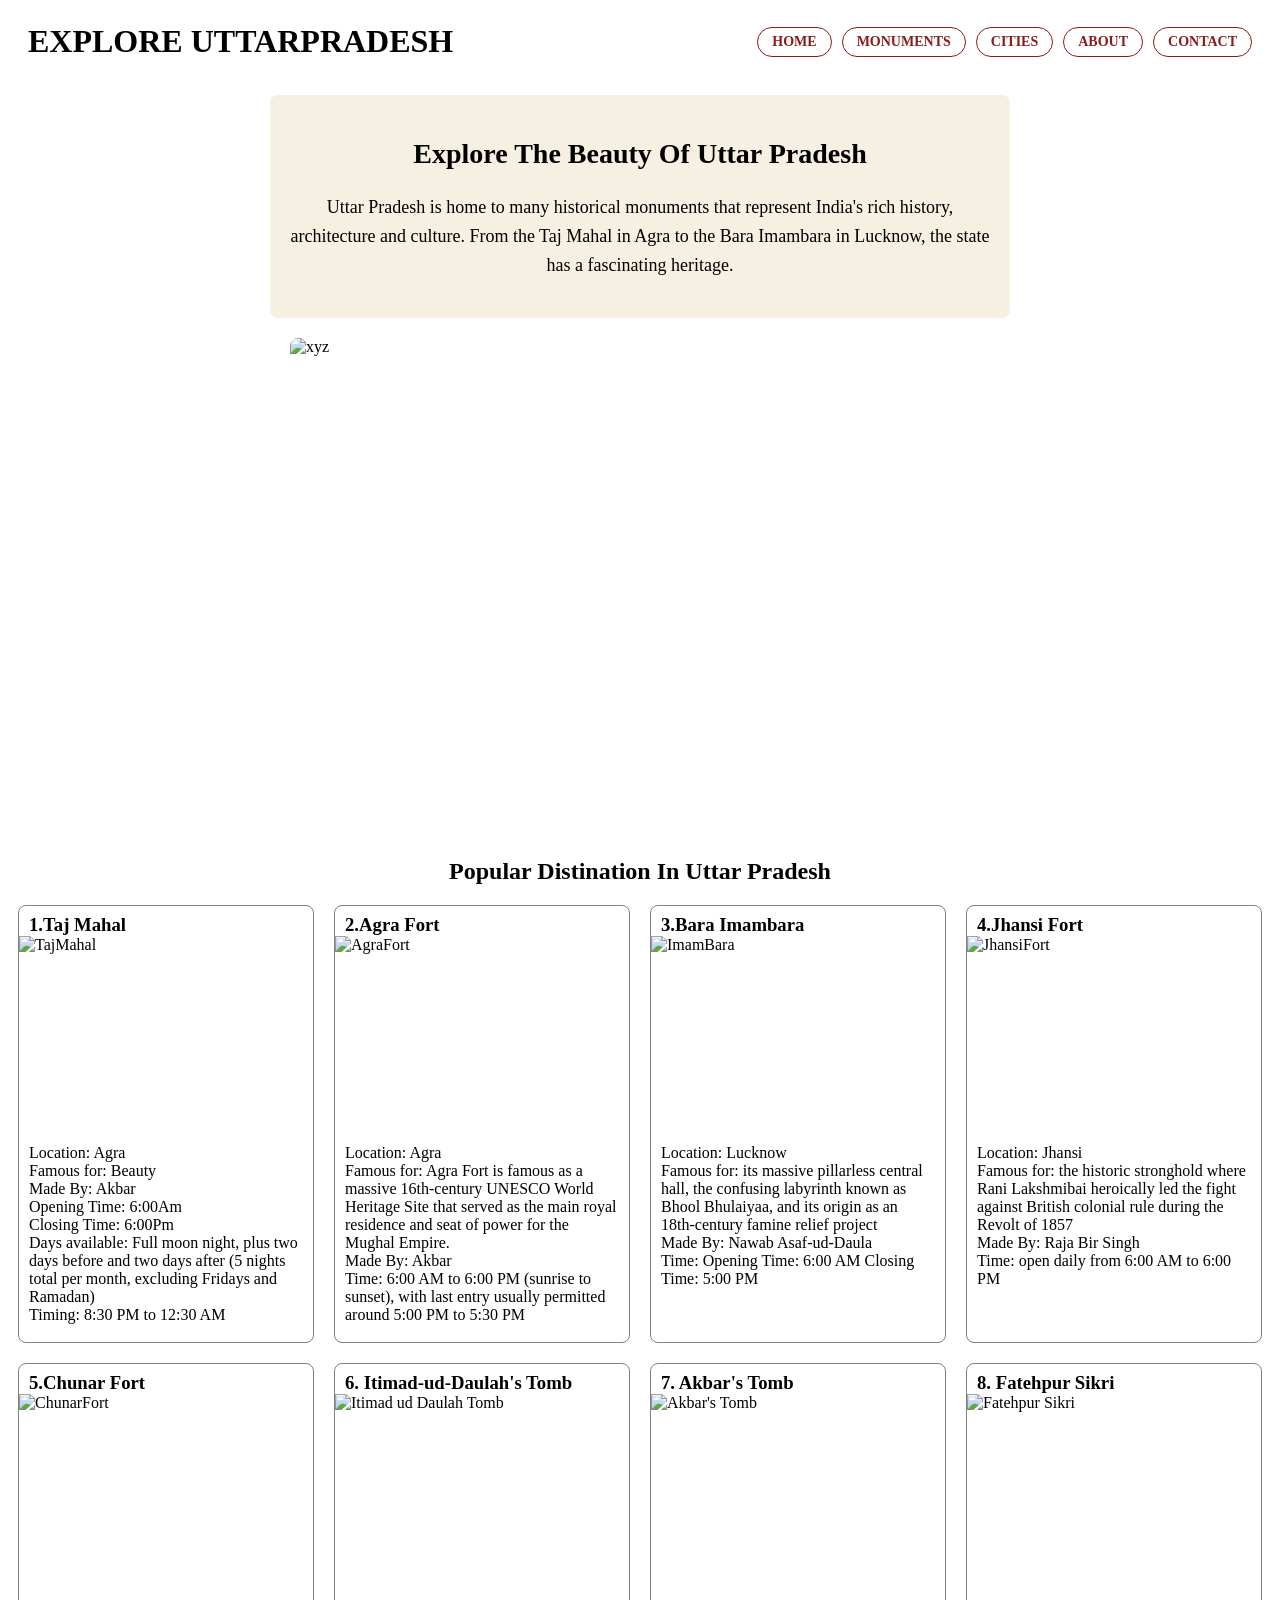
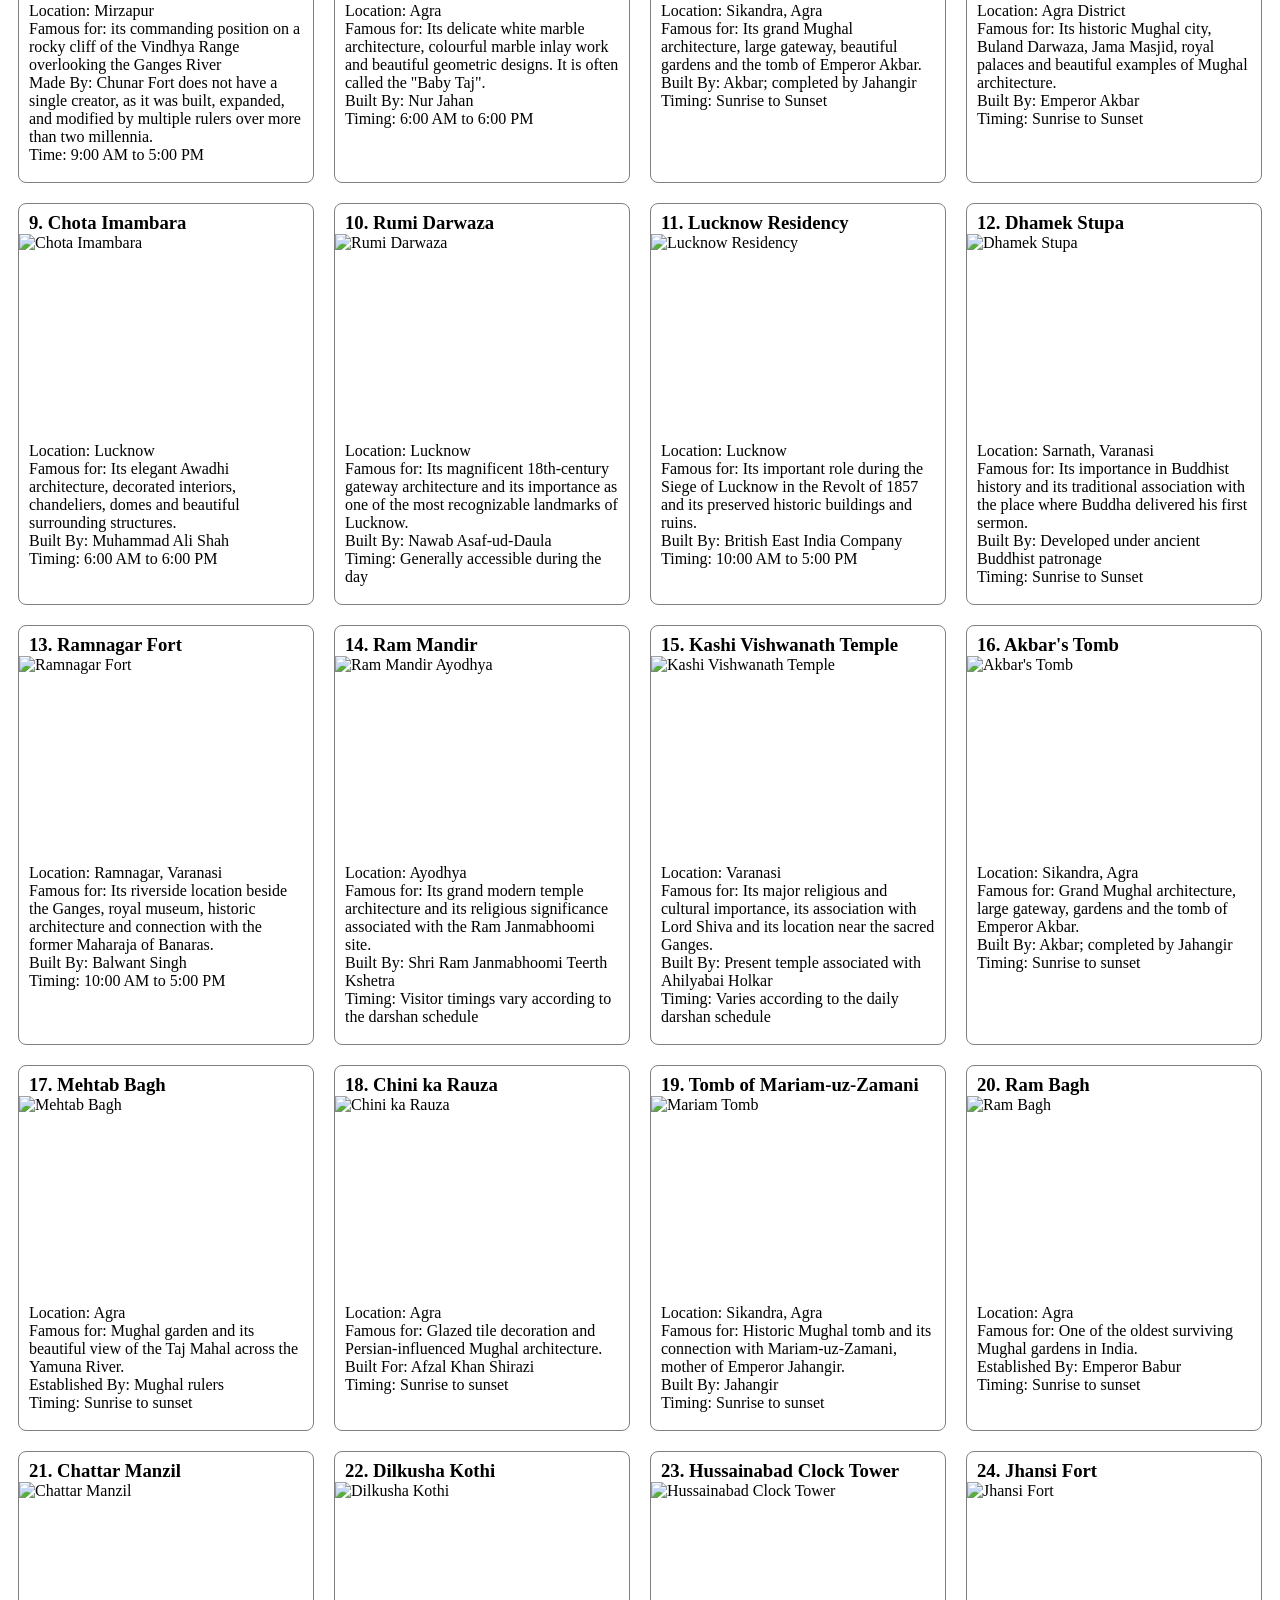
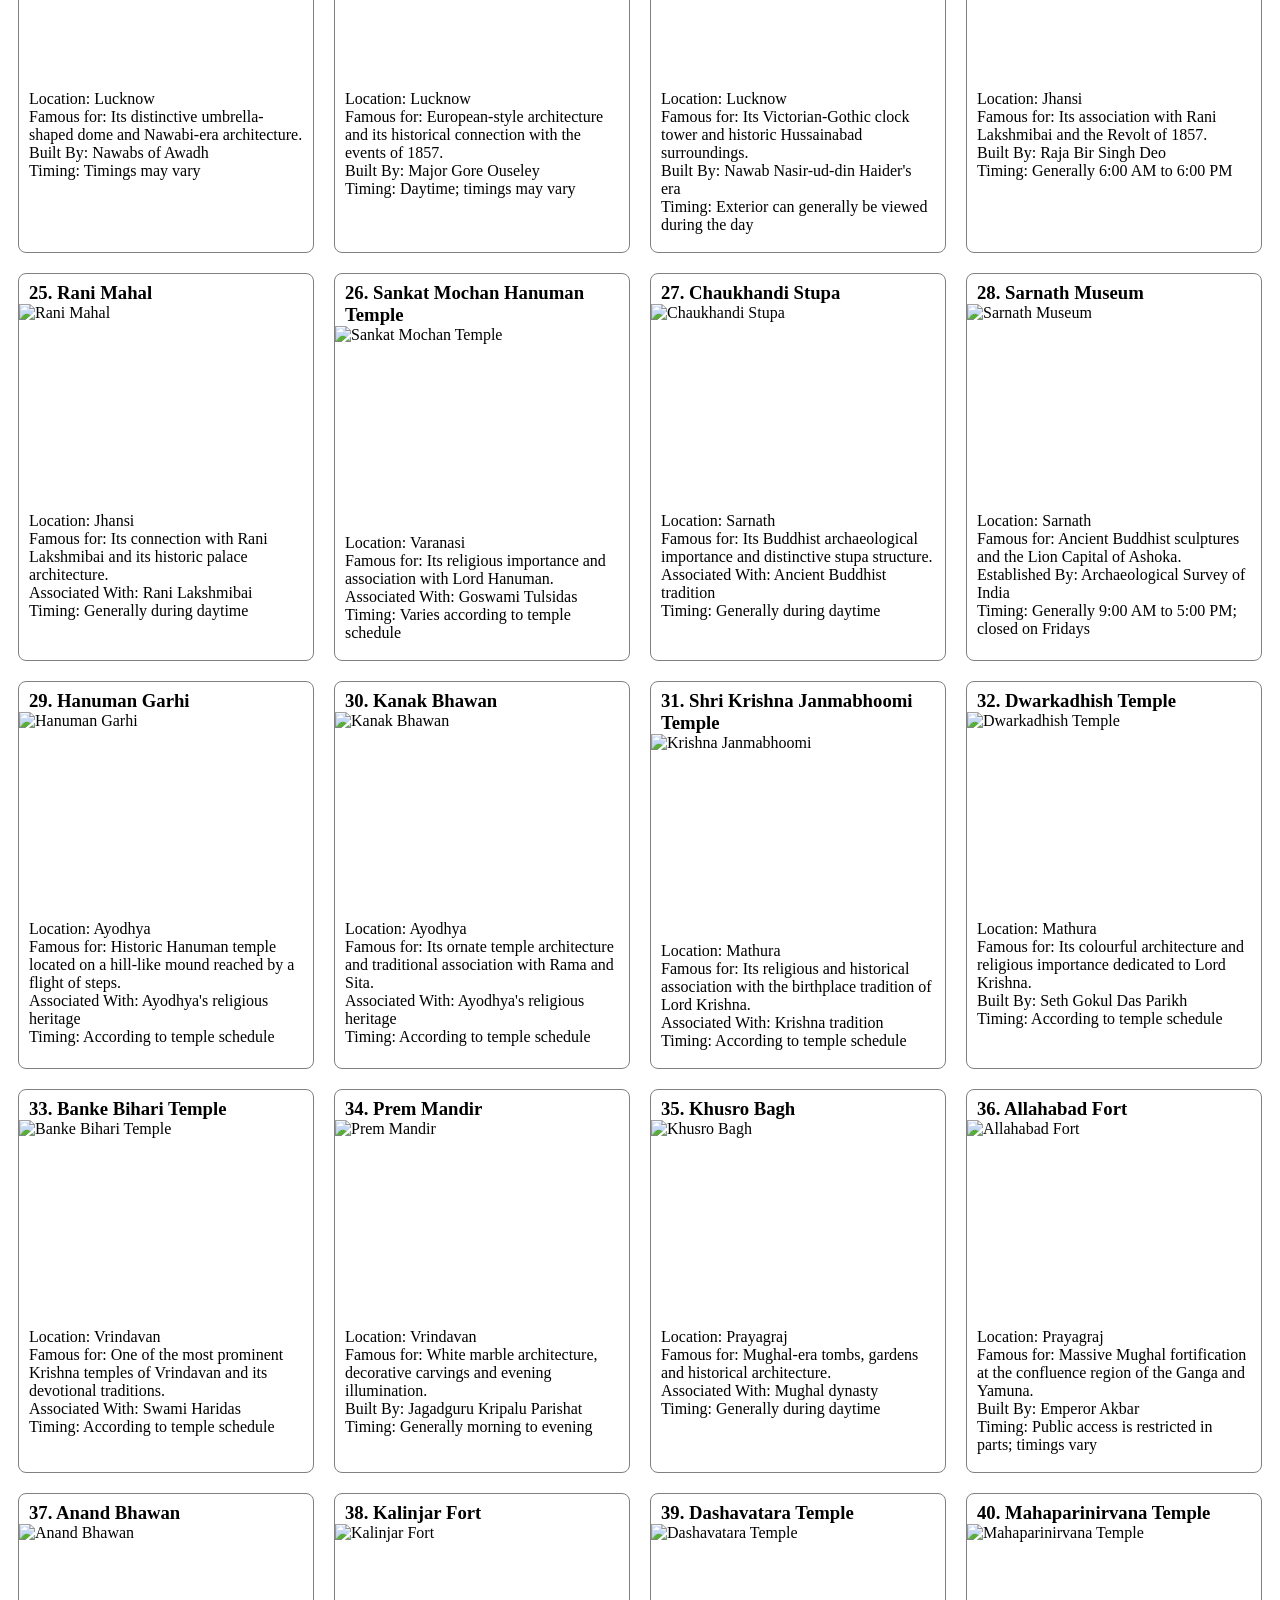
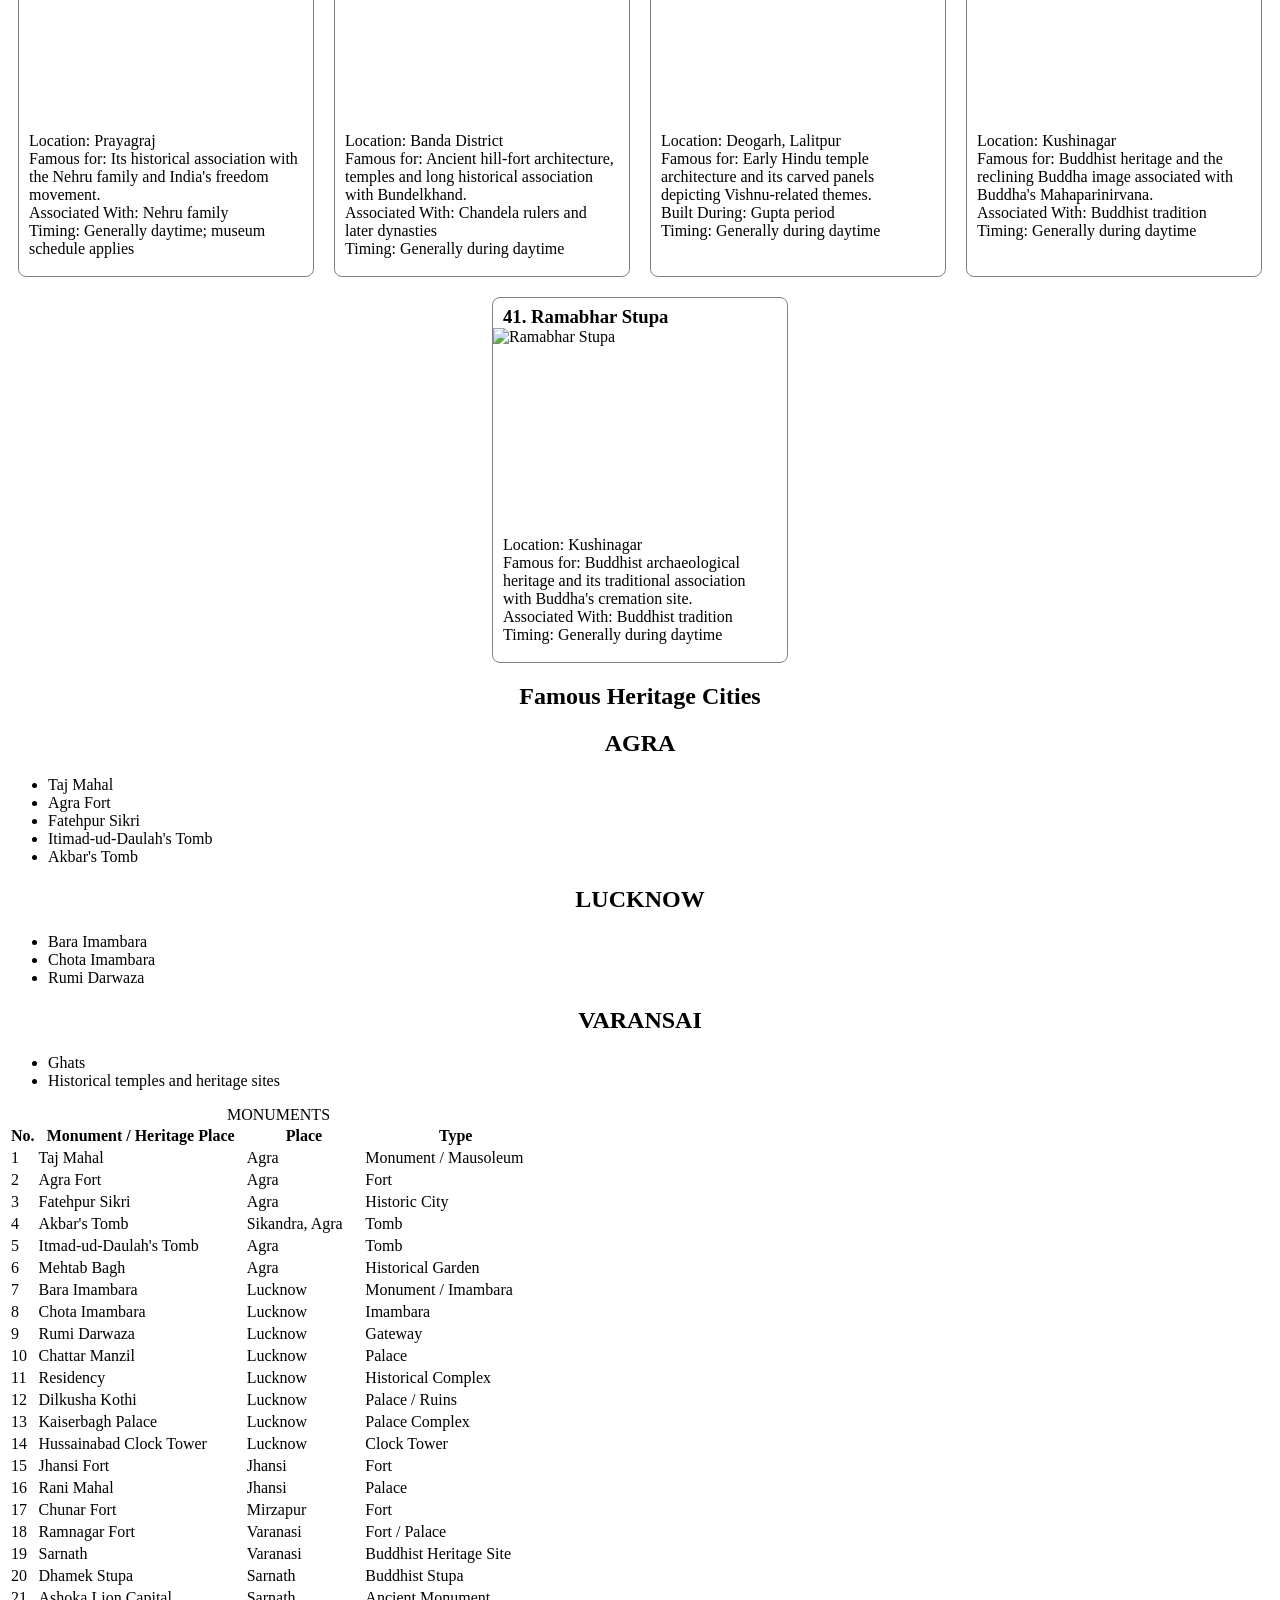
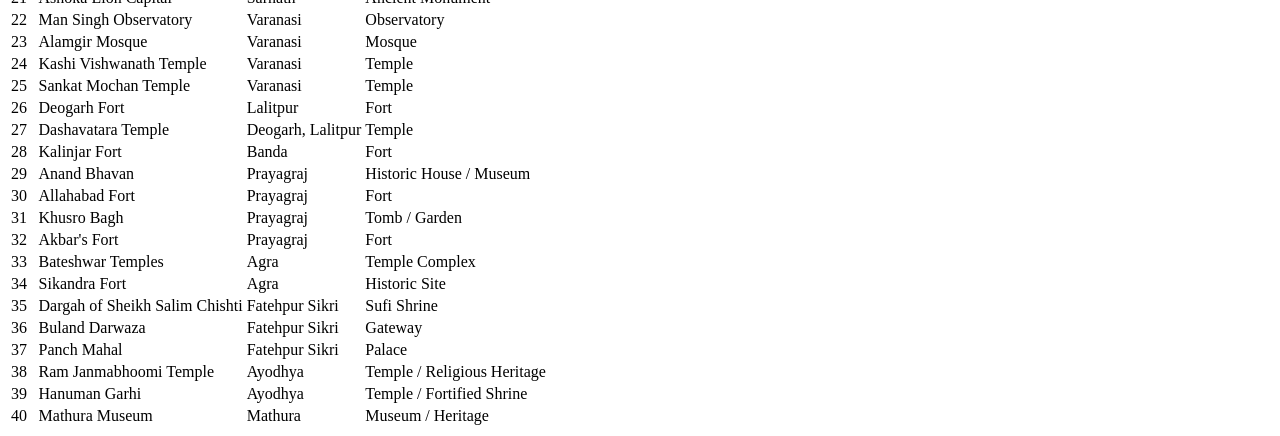
==== index.html @ 1e209778 "Add files via upload" ====
<!DOCTYPE html>
<html lang="en">
<head>
    <meta charset="UTF-8">
    <meta name="viewport" content="width=device-width, initial-scale=1.0">
    <title>MONUMENTS-UP</title>
    <link rel="stylesheet" href="style.css">
</head>
<body>
    <header>
    <h1>EXPLORE UTTARPRADESH</h1>
    <nav>
    <a href="HOME">HOME</a>
    <a href="#monuments">MONUMENTS</a>
    <a href="#cities">CITIES</a>
    <a href="ABOUT">ABOUT</a>
    <a href="CONTACT">CONTACT</a>
    </nav>
</header>
<main>
    <section class="explore">
<h2>Explore The Beauty Of Uttar Pradesh</h2>
<p>
   Uttar Pradesh is home to many historical monuments that represent India's rich history, architecture and culture. From the Taj Mahal in Agra to the Bara Imambara in Lucknow, the state has a fascinating heritage.
</p>
</section>
<img class="intro" src="https://encrypted-tbn0.gstatic.com/images?q=tbn:ANd9GcR1HV0xvQonWF7lrKRB-f7P1txNsaTskCOQrlit1aEUDKzZr0Wy_lxdFIMo&s=10" alt="xyz">
<section id="monuments">
<h2>Popular Distination In Uttar Pradesh</h2>
<div class="monuments">
<div class="TajMahal">
<h3>1.Taj Mahal</h3>
 <img src="https://media.istockphoto.com/id/475751494/photo/taj-mahal-sunset-with-reflections-from-lake-side.jpg?s=612x612&w=0&k=20&c=gEXP-KKh0wB8ThIDZJqavLhQE2HxVX1wddYRxDXYzPI=" alt="TajMahal" height="345">
<ul>
    <li>Location: Agra</li>
    <li>Famous for: Beauty</li>
    <li>Made By: Akbar</li>
    <li>Opening Time: 6:00Am</li>
    <li>Closing Time: 6:00Pm</li>
    <li>Days available: Full moon night, plus two days before and two days after (5 nights total per month, excluding Fridays and Ramadan)</li>
    <li>Timing: 8:30 PM to 12:30 AM</li>
    </ul>
</div>
<div class="AgraFort">
<h3>2.Agra Fort</h3>
<img src="https://media.istockphoto.com/id/530741074/photo/red-fort-lal-qila-with-indian-flag-delhi-india.jpg?s=612x612&w=0&k=20&c=7BTI-dgQNPPTq2yARrwIBf2yIqO4PUPX1EJY5ITIyoM=" alt="AgraFort" height="345">
<ul>
    <li>Location: Agra</li>
    <li>Famous for: Agra Fort is famous as a massive 16th-century UNESCO World Heritage Site that served as the main royal residence and seat of power for the Mughal Empire.</li>
    <li>Made By: Akbar</li>
    <li>Time: 6:00 AM to 6:00 PM (sunrise to sunset), with last entry usually permitted around 5:00 PM to 5:30 PM</li>
   

</ul>
</div>
<div class="BaraImambara">
<h3>3.Bara Imambara</h3>
<img src="https://media.istockphoto.com/id/465615190/photo/bara-imambara.jpg?s=612x612&w=0&k=20&c=0icBcyFUPv-11PnvnS-NRqZnemSWV3-XpuqNAPcAPNg=" alt="ImamBara" height="345">
<ul>
    <li>Location: Lucknow</li>
    <li>Famous for: its massive pillarless central hall, the confusing labyrinth known as Bhool Bhulaiyaa, and its origin as an 18th-century famine relief project</li>
    <li>Made By: Nawab Asaf-ud-Daula</li>
    <li>Time: Opening Time: 6:00 AM 
        Closing Time: 5:00 PM</li>
</ul>
</div>
<div class="Jhansi">
<h3>4.Jhansi Fort</h3>
<img src="https://media.istockphoto.com/id/1220163528/photo/fort-of-jhansi-in-uttar-pradesh-india.jpg?s=612x612&w=0&k=20&c=BvjyeecUbrmZipTgGfqwUnMsEalgmjMUlC6O04rX9TY=" alt="JhansiFort" height="345">
<ul>
    <li>Location: Jhansi</li>
    <li>Famous for:  the historic stronghold where Rani Lakshmibai heroically led the fight against British colonial rule during the Revolt of 1857</li>
    <li>Made By:  Raja Bir Singh</li>
    <li>Time: open daily from 6:00 AM to 6:00 PM</li>
</ul>
</div>
<div class="ChunarFort">
<h3>5.Chunar Fort</h3>
<img src="https://media.istockphoto.com/id/1127497506/photo/jaipur-fort-jaipur-rajasthan-india.jpg?s=612x612&w=0&k=20&c=GMbhGo9c6x0Rkfil9Cow_owRJjN5gbC20NNRucYHr-Y=" alt="ChunarFort" height="345">
<ul>
    <li>Location: Mirzapur</li>
    <li>Famous for: its commanding position on a rocky cliff of the Vindhya Range overlooking the Ganges River</li>
    <li>Made By: Chunar Fort does not have a single creator, as it was built, expanded, and modified by multiple rulers over more than two millennia.</li>
    <li>Time: 9:00 AM to 5:00 PM</li>
</ul>
</div>
<div class="ItimadUdDaulah">
    <h3>6. Itimad-ud-Daulah's Tomb</h3>
    <img src="https://images.unsplash.com/photo-1564507592333-c60657eea523?w=800" alt="Itimad ud Daulah Tomb" height="345">
    <ul>
        <li>Location: Agra</li>
        <li>Famous for: Its delicate white marble architecture, colourful marble inlay work and beautiful geometric designs. It is often called the "Baby Taj".</li>
        <li>Built By: Nur Jahan</li>
        <li>Timing: 6:00 AM to 6:00 PM</li>
    </ul>
</div>
<div class="AkbarsTomb">
    <h3>7. Akbar's Tomb</h3>
    <img src="https://images.unsplash.com/photo-1564507592333-c60657eea523?w=800" alt="Akbar's Tomb" height="345">
    <ul>
        <li>Location: Sikandra, Agra</li>
        <li>Famous for: Its grand Mughal architecture, large gateway, beautiful gardens and the tomb of Emperor Akbar.</li>
        <li>Built By: Akbar; completed by Jahangir</li>
        <li>Timing: Sunrise to Sunset</li>
    </ul>
</div>
<div class="FatehpurSikri">
    <h3>8. Fatehpur Sikri</h3>
    <img src="https://images.unsplash.com/photo-1595658658481-d53d3f999875?w=800" alt="Fatehpur Sikri" height="345">
    <ul>
        <li>Location: Agra District</li>
        <li>Famous for: Its historic Mughal city, Buland Darwaza, Jama Masjid, royal palaces and beautiful examples of Mughal architecture.</li>
        <li>Built By: Emperor Akbar</li>
        <li>Timing: Sunrise to Sunset</li>
    </ul>
</div>
<div class="ChotaImambara">
    <h3>9. Chota Imambara</h3>
    <img src="https://media.istockphoto.com/id/1261472473/photo/tomb-at-chota-imambara-in-lucknow.jpg?s=612x612&w=0&k=20&c=yFBUa6Kv9K7nGc3pQ43ChFW2OEvUfuNbUeptYHIaA1Q=" alt="Chota Imambara" height="345">
    <ul>
        <li>Location: Lucknow</li>
        <li>Famous for: Its elegant Awadhi architecture, decorated interiors, chandeliers, domes and beautiful surrounding structures.</li>
        <li>Built By: Muhammad Ali Shah</li>
        <li>Timing: 6:00 AM to 6:00 PM</li>
    </ul>
</div>
<div class="RumiDarwaza">
    <h3>10. Rumi Darwaza</h3>
    <img src="https://media.istockphoto.com/id/1365441098/photo/wide-angle-night-light-landscape-view-of-funerary-shrine-complex-of-mevlana-celaluddin-rumi-a.jpg?s=612x612&w=0&k=20&c=KEemNJ8Fs10JAOKhUwmTldvvVt-TjncMB-lXFz320LA=" alt="Rumi Darwaza" height="345">
    <ul>
        <li>Location: Lucknow</li>
        <li>Famous for: Its magnificent 18th-century gateway architecture and its importance as one of the most recognizable landmarks of Lucknow.</li>
        <li>Built By: Nawab Asaf-ud-Daula</li>
        <li>Timing: Generally accessible during the day</li>
    </ul>
    </div>
    <div class="LucknowResidency">
    <h3>11. Lucknow Residency</h3>
    <img src="https://images.unsplash.com/photo-1599661046289-e31897846e41?w=800" alt="Lucknow Residency" height="345">
    <ul>
        <li>Location: Lucknow</li>
        <li>Famous for: Its important role during the Siege of Lucknow in the Revolt of 1857 and its preserved historic buildings and ruins.</li>
        <li>Built By: British East India Company</li>
        <li>Timing: 10:00 AM to 5:00 PM</li>
    </ul>
</div>
<div class="DhamekStupa">
    <h3>12. Dhamek Stupa</h3>
    <img src="https://images.unsplash.com/photo-1609947017136-9daf32a5eb16?w=800" alt="Dhamek Stupa" height="345">
    <ul>
        <li>Location: Sarnath, Varanasi</li>
        <li>Famous for: Its importance in Buddhist history and its traditional association with the place where Buddha delivered his first sermon.</li>
        <li>Built By: Developed under ancient Buddhist patronage</li>
        <li>Timing: Sunrise to Sunset</li>
    </ul>
    </div>
    <div class="RamnagarFort">
    <h3>13. Ramnagar Fort</h3>
    <img src="https://media.istockphoto.com/id/2237230416/photo/weathered-stone-fortification-wall-and-tower-on-a-steep-tree-covered-hillside.jpg?s=612x612&w=0&k=20&c=qApcT2RAi7oVQVFQRd1N-CDIhYTugN-A_V62tvvKppc=" alt="Ramnagar Fort" height="345">
    <ul>
        <li>Location: Ramnagar, Varanasi</li>
        <li>Famous for: Its riverside location beside the Ganges, royal museum, historic architecture and connection with the former Maharaja of Banaras.</li>
        <li>Built By: Balwant Singh</li>
        <li>Timing: 10:00 AM to 5:00 PM</li>
    </ul>
</div>
<div class="RamMandir">
    <h3>14. Ram Mandir</h3>
    <img src="https://images.unsplash.com/photo-1605640840605-14ac1855827b?w=800" alt="Ram Mandir Ayodhya" height="345">
    <ul>
        <li>Location: Ayodhya</li>
        <li>Famous for: Its grand modern temple architecture and its religious significance associated with the Ram Janmabhoomi site.</li>
        <li>Built By: Shri Ram Janmabhoomi Teerth Kshetra</li>
        <li>Timing: Visitor timings vary according to the darshan schedule</li>
    </ul>
</div>
<div class="KashiVishwanath">
    <h3>15. Kashi Vishwanath Temple</h3>
    <img src="https://images.unsplash.com/photo-1548013146-72479768bada?w=800" alt="Kashi Vishwanath Temple" height="345">
    <ul>
        <li>Location: Varanasi</li>
        <li>Famous for: Its major religious and cultural importance, its association with Lord Shiva and its location near the sacred Ganges.</li>
        <li>Built By: Present temple associated with Ahilyabai Holkar</li>
        <li>Timing: Varies according to the daily darshan schedule</li>
    </ul>
</div>
<div class="AkbarsTomb">
<h3>16. Akbar's Tomb</h3>
<img src="https://images.unsplash.com/photo-1599661046289-e31897846e41?w=800" alt="Akbar's Tomb" height="345">
<ul>
    <li>Location: Sikandra, Agra</li>
    <li>Famous for: Grand Mughal architecture, large gateway, gardens and the tomb of Emperor Akbar.</li>
    <li>Built By: Akbar; completed by Jahangir</li>
    <li>Timing: Sunrise to sunset</li>
</ul>
</div>
<div class="MehtabBagh">
<h3>17. Mehtab Bagh</h3>
<img src="https://images.unsplash.com/photo-1564507592333-c60657eea523?w=800" alt="Mehtab Bagh" height="345">
<ul>
    <li>Location: Agra</li>
    <li>Famous for: Mughal garden and its beautiful view of the Taj Mahal across the Yamuna River.</li>
    <li>Established By: Mughal rulers</li>
    <li>Timing: Sunrise to sunset</li>
</ul>
</div>
<div class="ChiniKaRauza">
<h3>18. Chini ka Rauza</h3>
<img src="https://images.unsplash.com/photo-1599661046289-e31897846e41?w=800" alt="Chini ka Rauza" height="345">
<ul>
    <li>Location: Agra</li>
    <li>Famous for: Glazed tile decoration and Persian-influenced Mughal architecture.</li>
    <li>Built For: Afzal Khan Shirazi</li>
    <li>Timing: Sunrise to sunset</li>
</ul>
</div>
<div class="MariamTomb">
<h3>19. Tomb of Mariam-uz-Zamani</h3>
<img src="https://images.unsplash.com/photo-1599661046289-e31897846e41?w=800" alt="Mariam Tomb" height="345">
<ul>
    <li>Location: Sikandra, Agra</li>
    <li>Famous for: Historic Mughal tomb and its connection with Mariam-uz-Zamani, mother of Emperor Jahangir.</li>
    <li>Built By: Jahangir</li>
    <li>Timing: Sunrise to sunset</li>
</ul>
</div>
<div class="RamBagh">
<h3>20. Ram Bagh</h3>
<img src="https://images.unsplash.com/photo-1595658658481-d53d3f999875?w=800" alt="Ram Bagh" height="345">
<ul>
    <li>Location: Agra</li>
    <li>Famous for: One of the oldest surviving Mughal gardens in India.</li>
    <li>Established By: Emperor Babur</li>
    <li>Timing: Sunrise to sunset</li>
</ul>
</div>
<div class="ChattarManzil">
<h3>21. Chattar Manzil</h3>
<img src="https://images.unsplash.com/photo-1599661046289-e31897846e41?w=800" alt="Chattar Manzil" height="345">
<ul>
    <li>Location: Lucknow</li>
    <li>Famous for: Its distinctive umbrella-shaped dome and Nawabi-era architecture.</li>
    <li>Built By: Nawabs of Awadh</li>
    <li>Timing: Timings may vary</li>
</ul>
</div>
<div class="DilkushaKothi">
<h3>22. Dilkusha Kothi</h3>
<img src="https://images.unsplash.com/photo-1599661046289-e31897846e41?w=800" alt="Dilkusha Kothi" height="345">
<ul>
    <li>Location: Lucknow</li>
    <li>Famous for: European-style architecture and its historical connection with the events of 1857.</li>
    <li>Built By: Major Gore Ouseley</li>
    <li>Timing: Daytime; timings may vary</li>
</ul>
</div>
<div class="HussainabadClockTower">
<h3>23. Hussainabad Clock Tower</h3>
<img src="https://images.unsplash.com/photo-1599661046289-e31897846e41?w=800" alt="Hussainabad Clock Tower" height="345">
<ul>
    <li>Location: Lucknow</li>
    <li>Famous for: Its Victorian-Gothic clock tower and historic Hussainabad surroundings.</li>
    <li>Built By: Nawab Nasir-ud-din Haider's era</li>
    <li>Timing: Exterior can generally be viewed during the day</li>
</ul>
</div>
<div class="JhansiFort">
<h3>24. Jhansi Fort</h3>
<img src="https://images.unsplash.com/photo-1627308594190-a057cd0c54c8?w=800" alt="Jhansi Fort" height="345">
<ul>
    <li>Location: Jhansi</li>
    <li>Famous for: Its association with Rani Lakshmibai and the Revolt of 1857.</li>
    <li>Built By: Raja Bir Singh Deo</li>
    <li>Timing: Generally 6:00 AM to 6:00 PM</li>
</ul>
</div>
<div class="RaniMahal">
<h3>25. Rani Mahal</h3>
<img src="https://images.unsplash.com/photo-1599661046289-e31897846e41?w=800" alt="Rani Mahal" height="345">
<ul>
    <li>Location: Jhansi</li>
    <li>Famous for: Its connection with Rani Lakshmibai and its historic palace architecture.</li>
    <li>Associated With: Rani Lakshmibai</li>
    <li>Timing: Generally during daytime</li>
</ul>
</div>
<div class="SankatMochan">
<h3>26. Sankat Mochan Hanuman Temple</h3>
<img src="https://images.unsplash.com/photo-1548013146-72479768bada?w=800" alt="Sankat Mochan Temple" height="345">
<ul>
    <li>Location: Varanasi</li>
    <li>Famous for: Its religious importance and association with Lord Hanuman.</li>
    <li>Associated With: Goswami Tulsidas</li>
    <li>Timing: Varies according to temple schedule</li>
</ul>
</div>
<div class="ChaukhandiStupa">
<h3>27. Chaukhandi Stupa</h3>
<img src="https://images.unsplash.com/photo-1609947017136-9daf32a5eb16?w=800" alt="Chaukhandi Stupa" height="345">
<ul>
    <li>Location: Sarnath</li>
    <li>Famous for: Its Buddhist archaeological importance and distinctive stupa structure.</li>
    <li>Associated With: Ancient Buddhist tradition</li>
    <li>Timing: Generally during daytime</li>
</ul>
</div>
<div class="SarnathMuseum">
<h3>28. Sarnath Museum</h3>
<img src="https://images.unsplash.com/photo-1609947017136-9daf32a5eb16?w=800" alt="Sarnath Museum" height="345">
<ul>
    <li>Location: Sarnath</li>
    <li>Famous for: Ancient Buddhist sculptures and the Lion Capital of Ashoka.</li>
    <li>Established By: Archaeological Survey of India</li>
    <li>Timing: Generally 9:00 AM to 5:00 PM; closed on Fridays</li>
</ul>
</div>
<div class="HanumanGarhi">
<h3>29. Hanuman Garhi</h3>
<img src="https://images.unsplash.com/photo-1605640840605-14ac1855827b?w=800" alt="Hanuman Garhi" height="345">
<ul>
    <li>Location: Ayodhya</li>
    <li>Famous for: Historic Hanuman temple located on a hill-like mound reached by a flight of steps.</li>
    <li>Associated With: Ayodhya's religious heritage</li>
    <li>Timing: According to temple schedule</li>
</ul>
</div>
<div class="KanakBhawan">
<h3>30. Kanak Bhawan</h3>
<img src="https://images.unsplash.com/photo-1605640840605-14ac1855827b?w=800" alt="Kanak Bhawan" height="345">
<ul>
    <li>Location: Ayodhya</li>
    <li>Famous for: Its ornate temple architecture and traditional association with Rama and Sita.</li>
    <li>Associated With: Ayodhya's religious heritage</li>
    <li>Timing: According to temple schedule</li>
</ul>
</div>
<div class="KrishnaJanmabhoomi">
<h3>31. Shri Krishna Janmabhoomi Temple</h3>
<img src="https://images.unsplash.com/photo-1561361058-c24cecae35ca?w=800" alt="Krishna Janmabhoomi" height="345">
<ul>
    <li>Location: Mathura</li>
    <li>Famous for: Its religious and historical association with the birthplace tradition of Lord Krishna.</li>
    <li>Associated With: Krishna tradition</li>
    <li>Timing: According to temple schedule</li>
</ul>
</div>
<div class="DwarkadhishTemple">
<h3>32. Dwarkadhish Temple</h3>
<img src="https://images.unsplash.com/photo-1561361058-c24cecae35ca?w=800" alt="Dwarkadhish Temple" height="345">
<ul>
    <li>Location: Mathura</li>
    <li>Famous for: Its colourful architecture and religious importance dedicated to Lord Krishna.</li>
    <li>Built By: Seth Gokul Das Parikh</li>
    <li>Timing: According to temple schedule</li>
</ul>
</div>
<div class="BankeBihari">
<h3>33. Banke Bihari Temple</h3>
<img src="https://images.unsplash.com/photo-1561361058-c24cecae35ca?w=800" alt="Banke Bihari Temple" height="345">
<ul>
    <li>Location: Vrindavan</li>
    <li>Famous for: One of the most prominent Krishna temples of Vrindavan and its devotional traditions.</li>
    <li>Associated With: Swami Haridas</li>
    <li>Timing: According to temple schedule</li>
</ul>
</div>
<div class="PremMandir">
<h3>34. Prem Mandir</h3>
<img src="https://images.unsplash.com/photo-1561361058-c24cecae35ca?w=800" alt="Prem Mandir" height="345">
<ul>
    <li>Location: Vrindavan</li>
    <li>Famous for: White marble architecture, decorative carvings and evening illumination.</li>
    <li>Built By: Jagadguru Kripalu Parishat</li>
    <li>Timing: Generally morning to evening</li>
</ul>
</div><div class="KhusroBagh">
<h3>35. Khusro Bagh</h3>
<img src="https://images.unsplash.com/photo-1599661046289-e31897846e41?w=800" alt="Khusro Bagh" height="345">
<ul>
    <li>Location: Prayagraj</li>
    <li>Famous for: Mughal-era tombs, gardens and historical architecture.</li>
    <li>Associated With: Mughal dynasty</li>
    <li>Timing: Generally during daytime</li>
</ul>
</div>
<div class="AllahabadFort">
<h3>36. Allahabad Fort</h3>
<img src="https://images.unsplash.com/photo-1599661046289-e31897846e41?w=800" alt="Allahabad Fort" height="345">
<ul>
    <li>Location: Prayagraj</li>
    <li>Famous for: Massive Mughal fortification at the confluence region of the Ganga and Yamuna.</li>
    <li>Built By: Emperor Akbar</li>
    <li>Timing: Public access is restricted in parts; timings vary</li>
</ul>
</div>
<div class="AnandBhawan">
<h3>37. Anand Bhawan</h3>
<img src="https://images.unsplash.com/photo-1599661046289-e31897846e41?w=800" alt="Anand Bhawan" height="345">
<ul>
    <li>Location: Prayagraj</li>
    <li>Famous for: Its historical association with the Nehru family and India's freedom movement.</li>
    <li>Associated With: Nehru family</li>
    <li>Timing: Generally daytime; museum schedule applies</li>
</ul>
</div>
<div class="KalinjarFort">
<h3>38. Kalinjar Fort</h3>
<img src="https://images.unsplash.com/photo-1599661046289-e31897846e41?w=800" alt="Kalinjar Fort" height="345">
<ul>
    <li>Location: Banda District</li>
    <li>Famous for: Ancient hill-fort architecture, temples and long historical association with Bundelkhand.</li>
    <li>Associated With: Chandela rulers and later dynasties</li>
    <li>Timing: Generally during daytime</li>
</ul>
</div>
<div class="DashavataraTemple">
<h3>39. Dashavatara Temple</h3>
<img src="https://images.unsplash.com/photo-1599661046289-e31897846e41?w=800" alt="Dashavatara Temple" height="345">
<ul>
    <li>Location: Deogarh, Lalitpur</li>
    <li>Famous for: Early Hindu temple architecture and its carved panels depicting Vishnu-related themes.</li>
    <li>Built During: Gupta period</li>
    <li>Timing: Generally during daytime</li>
</ul>
</div>
<div class="MahaparinirvanaTemple">
<h3>40. Mahaparinirvana Temple</h3>
<img src="https://images.unsplash.com/photo-1609947017136-9daf32a5eb16?w=800" alt="Mahaparinirvana Temple" height="345">
<ul>
    <li>Location: Kushinagar</li>
    <li>Famous for: Buddhist heritage and the reclining Buddha image associated with Buddha's Mahaparinirvana.</li>
    <li>Associated With: Buddhist tradition</li>
    <li>Timing: Generally during daytime</li>
</ul>
</div>
<div class="RamabharStupa">
<h3>41. Ramabhar Stupa</h3>
<img src="https://images.unsplash.com/photo-1609947017136-9daf32a5eb16?w=800" alt="Ramabhar Stupa" height="345">
<ul>
    <li>Location: Kushinagar</li>
    <li>Famous for: Buddhist archaeological heritage and its traditional association with Buddha's cremation site.</li>
    <li>Associated With: Buddhist tradition</li>
    <li>Timing: Generally during daytime</li>
</ul>
</div>

</div>
<section id="cities">
<div id="cities">
<h2>Famous Heritage Cities</h2>
<h2>AGRA</h2>
<ul>
    <li>Taj Mahal</li>
    <li>Agra Fort</li>
    <li>Fatehpur Sikri</li>
    <li>Itimad-ud-Daulah's Tomb</li>
    <li>Akbar's Tomb</li>
</ul>
<h2>LUCKNOW</h2>
<ul>
    <li>Bara Imambara</li>
    <li>Chota Imambara</li>
    <li>Rumi Darwaza</li>
</ul>
<h2>VARANSAI</h2>
<ul>
    <li>Ghats</li>
    <li>Historical temples and heritage sites</li>
</ul>
</div>
</section>
<table>
    <caption>MONUMENTS</caption>
    
        <thead>
            <tr>
                <th>No.</th>
                <th>Monument / Heritage Place</th>
                <th>Place</th>
                <th>Type</th>
            </tr>
        </thead>
    
        <tbody>
            <tr>
                <td>1</td>
                <td>Taj Mahal</td>
                <td>Agra</td>
                <td>Monument / Mausoleum</td>
            </tr>
            <tr>
                <td>2</td>
                <td>Agra Fort</td>
                <td>Agra</td>
                <td>Fort</td>
            </tr>
            <tr>
                <td>3</td>
                <td>Fatehpur Sikri</td>
                <td>Agra</td>
                <td>Historic City</td>
            </tr>
            <tr>
                <td>4</td>
                <td>Akbar's Tomb</td>
                <td>Sikandra, Agra</td>
                <td>Tomb</td>
            </tr>
            <tr>
                <td>5</td>
                <td>Itmad-ud-Daulah's Tomb</td>
                <td>Agra</td>
                <td>Tomb</td>
            </tr>
            <tr>
                <td>6</td>
                <td>Mehtab Bagh</td>
                <td>Agra</td>
                <td>Historical Garden</td>
            </tr>
            <tr>
                <td>7</td>
                <td>Bara Imambara</td>
                <td>Lucknow</td>
                <td>Monument / Imambara</td>
            </tr>
            <tr>
                <td>8</td>
                <td>Chota Imambara</td>
                <td>Lucknow</td>
                <td>Imambara</td>
            </tr>
            <tr>
                <td>9</td>
                <td>Rumi Darwaza</td>
                <td>Lucknow</td>
                <td>Gateway</td>
            </tr>
            <tr>
                <td>10</td>
                <td>Chattar Manzil</td>
                <td>Lucknow</td>
                <td>Palace</td>
            </tr>
            <tr>
                <td>11</td>
                <td>Residency</td>
                <td>Lucknow</td>
                <td>Historical Complex</td>
            </tr>
            <tr>
                <td>12</td>
                <td>Dilkusha Kothi</td>
                <td>Lucknow</td>
                <td>Palace / Ruins</td>
            </tr>
            <tr>
                <td>13</td>
                <td>Kaiserbagh Palace</td>
                <td>Lucknow</td>
                <td>Palace Complex</td>
            </tr>
            <tr>
                <td>14</td>
                <td>Hussainabad Clock Tower</td>
                <td>Lucknow</td>
                <td>Clock Tower</td>
            </tr>
            <tr>
                <td>15</td>
                <td>Jhansi Fort</td>
                <td>Jhansi</td>
                <td>Fort</td>
            </tr>
            <tr>
                <td>16</td>
                <td>Rani Mahal</td>
                <td>Jhansi</td>
                <td>Palace</td>
            </tr>
            <tr>
                <td>17</td>
                <td>Chunar Fort</td>
                <td>Mirzapur</td>
                <td>Fort</td>
            </tr>
            <tr>
                <td>18</td>
                <td>Ramnagar Fort</td>
                <td>Varanasi</td>
                <td>Fort / Palace</td>
            </tr>
            <tr>
                <td>19</td>
                <td>Sarnath</td>
                <td>Varanasi</td>
                <td>Buddhist Heritage Site</td>
            </tr>
            <tr>
                <td>20</td>
                <td>Dhamek Stupa</td>
                <td>Sarnath</td>
                <td>Buddhist Stupa</td>
            </tr>
            <tr>
                <td>21</td>
                <td>Ashoka Lion Capital</td>
                <td>Sarnath</td>
                <td>Ancient Monument</td>
            </tr>
            <tr>
                <td>22</td>
                <td>Man Singh Observatory</td>
                <td>Varanasi</td>
                <td>Observatory</td>
            </tr>
            <tr>
                <td>23</td>
                <td>Alamgir Mosque</td>
                <td>Varanasi</td>
                <td>Mosque</td>
            </tr>
            <tr>
                <td>24</td>
                <td>Kashi Vishwanath Temple</td>
                <td>Varanasi</td>
                <td>Temple</td>
            </tr>
            <tr>
                <td>25</td>
                <td>Sankat Mochan Temple</td>
                <td>Varanasi</td>
                <td>Temple</td>
            </tr>
            <tr>
                <td>26</td>
                <td>Deogarh Fort</td>
                <td>Lalitpur</td>
                <td>Fort</td>
            </tr>
            <tr>
                <td>27</td>
                <td>Dashavatara Temple</td>
                <td>Deogarh, Lalitpur</td>
                <td>Temple</td>
            </tr>
            <tr>
                <td>28</td>
                <td>Kalinjar Fort</td>
                <td>Banda</td>
                <td>Fort</td>
            </tr>
            <tr>
                <td>29</td>
                <td>Anand Bhavan</td>
                <td>Prayagraj</td>
                <td>Historic House / Museum</td>
            </tr>
            <tr>
                <td>30</td>
                <td>Allahabad Fort</td>
                <td>Prayagraj</td>
                <td>Fort</td>
            </tr>
            <tr>
                <td>31</td>
                <td>Khusro Bagh</td>
                <td>Prayagraj</td>
                <td>Tomb / Garden</td>
            </tr>
            <tr>
                <td>32</td>
                <td>Akbar's Fort</td>
                <td>Prayagraj</td>
                <td>Fort</td>
            </tr>
            <tr>
                <td>33</td>
                <td>Bateshwar Temples</td>
                <td>Agra</td>
                <td>Temple Complex</td>
            </tr>
            <tr>
                <td>34</td>
                <td>Sikandra Fort</td>
                <td>Agra</td>
                <td>Historic Site</td>
            </tr>
            <tr>
                <td>35</td>
                <td>Dargah of Sheikh Salim Chishti</td>
                <td>Fatehpur Sikri</td>
                <td>Sufi Shrine</td>
            </tr>
            <tr>
                <td>36</td>
                <td>Buland Darwaza</td>
                <td>Fatehpur Sikri</td>
                <td>Gateway</td>
            </tr>
            <tr>
                <td>37</td>
                <td>Panch Mahal</td>
                <td>Fatehpur Sikri</td>
                <td>Palace</td>
            </tr>
            <tr>
                <td>38</td>
                <td>Ram Janmabhoomi Temple</td>
                <td>Ayodhya</td>
                <td>Temple / Religious Heritage</td>
            </tr>
            <tr>
                <td>39</td>
                <td>Hanuman Garhi</td>
                <td>Ayodhya</td>
                <td>Temple / Fortified Shrine</td>
            </tr>
            <tr>
                <td>40</td>
                <td>Mathura Museum</td>
                <td>Mathura</td>
                <td>Museum / Heritage</td>
            </tr>
        </tbody>
    
    
</table>
</section>
</main>
<footer></footer>
</html>
---- style.css ----
*body {
    margin: 0;
    padding: 0;
}
html {
    scroll-behavior: smooth;
}

header {
    display: flex;
    justify-content: space-between;
    align-items: center;
    flex-wrap: wrap;
    padding: 15px 20px;
}
header h1 {
    margin: 0;
}
nav {
    display: flex;
    gap: 10px;
    flex-wrap: wrap;
}
nav a {
    text-decoration: none;
    color: #8b1a1a;
    border: 1px solid #8b1a1a;
    padding: 6px 14px;
    border-radius: 20px;
    font-size: 14px;
    font-weight: bold;
}

nav a:hover {
    background-color: #8b1a1a;
    color: white;
}

.monuments {
    display: flex;
    flex-wrap: wrap;
    gap: 20px;
    justify-content: center;
}

.monuments>div {
    box-sizing: border-box;
    width: calc(25% - 20px);
    /* 4 cards ek row mein */
    border: 1px solid gray;
    border-radius: 8px;
    overflow: hidden;
    /* pocket ka effect — andar ki cheez bahar nahi nikalti */
    padding-bottom: 10px;
}

.monuments img {
    width: 100%;
    height: 200px;
    object-fit: cover;
    display: block;
}

.monuments h3 {
    padding: 8px 10px 0;
    margin: 0;
}

.monuments ul {
    padding: 8px 10px;
    margin: 0;
}
.intro {
    display: block;
    margin: 20px auto;
    width: 700px;
    height: 500px;
    object-fit: cover;
    border-radius: 8px;
}
.explore {
    text-align: center;
    max-width: 700px;
    margin: 20px auto;
    padding: 20px;
    background-color: #f5f0e1;
    border-radius: 8px;
}

.explore h2 {
    font-size: 28px;
}

.explore p {
    font-size: 18px;
    line-height: 1.6;
}
h2 {
    text-align: center;
}
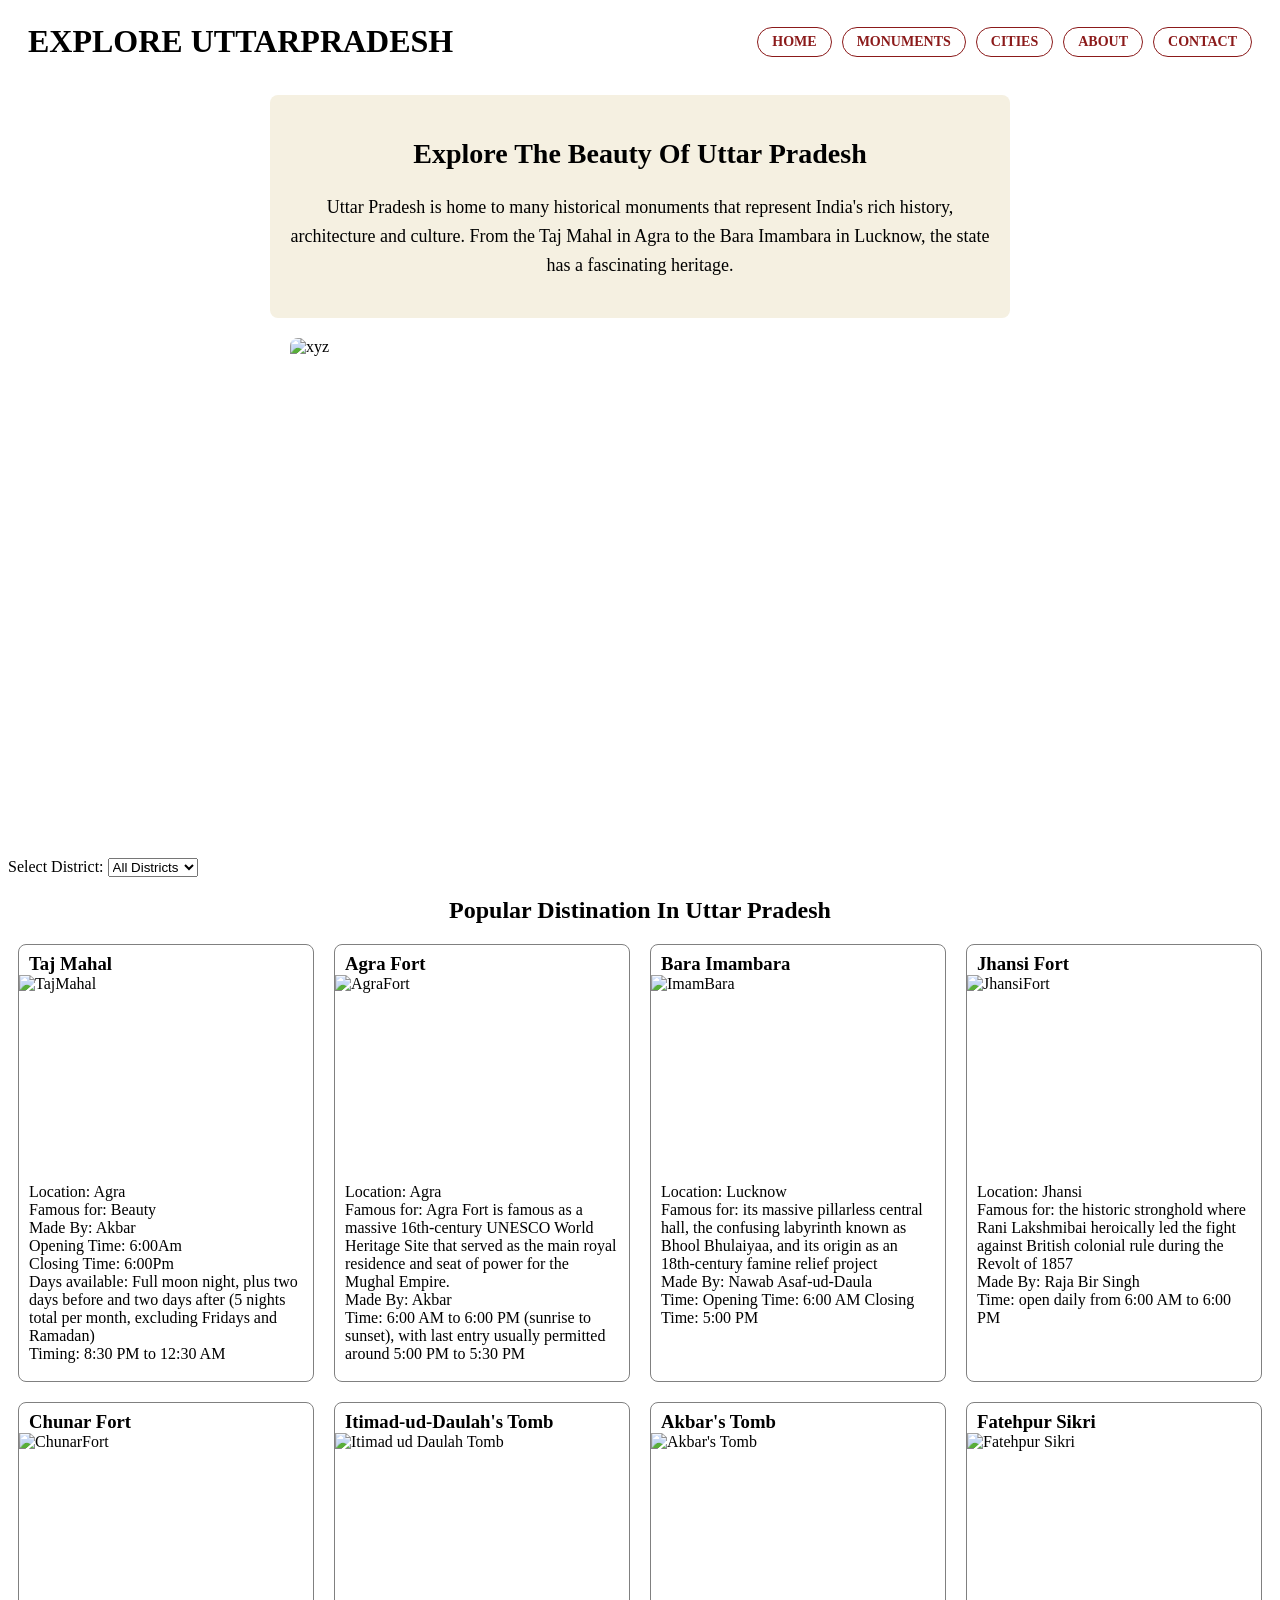
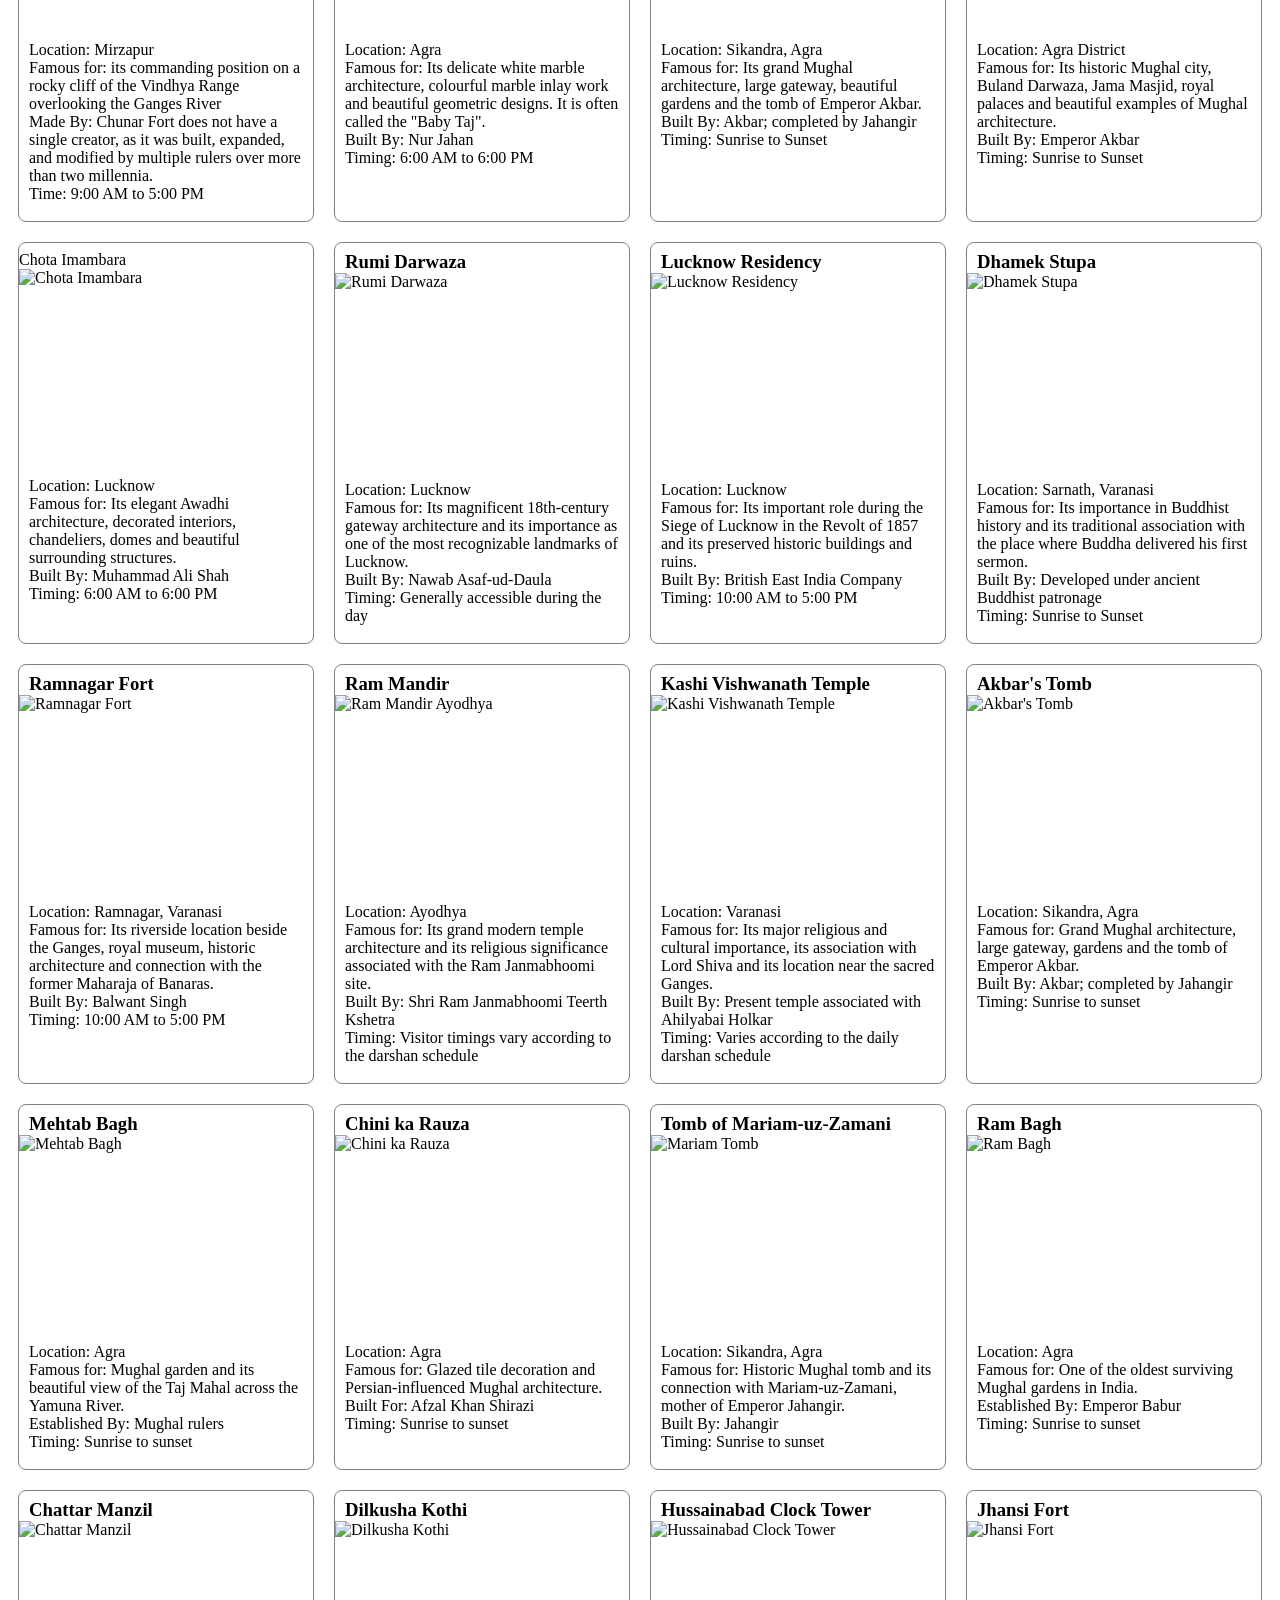
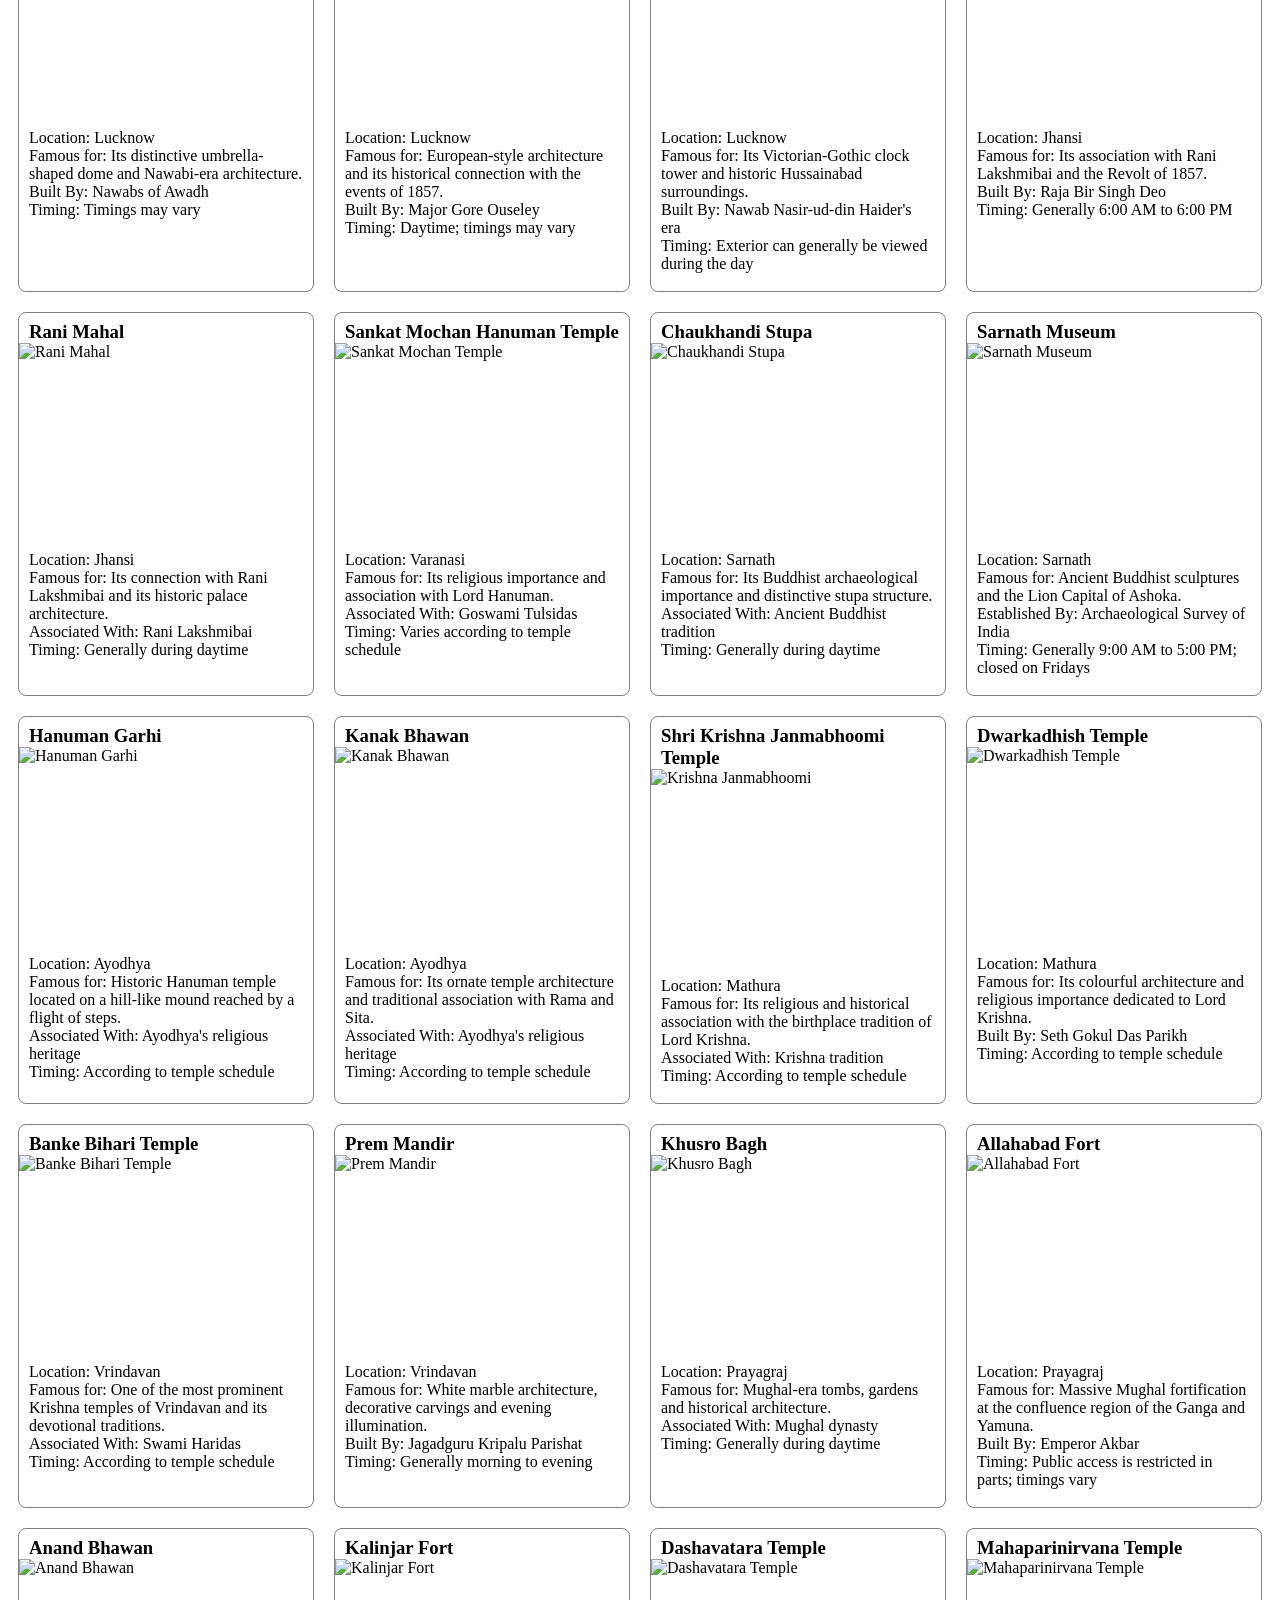
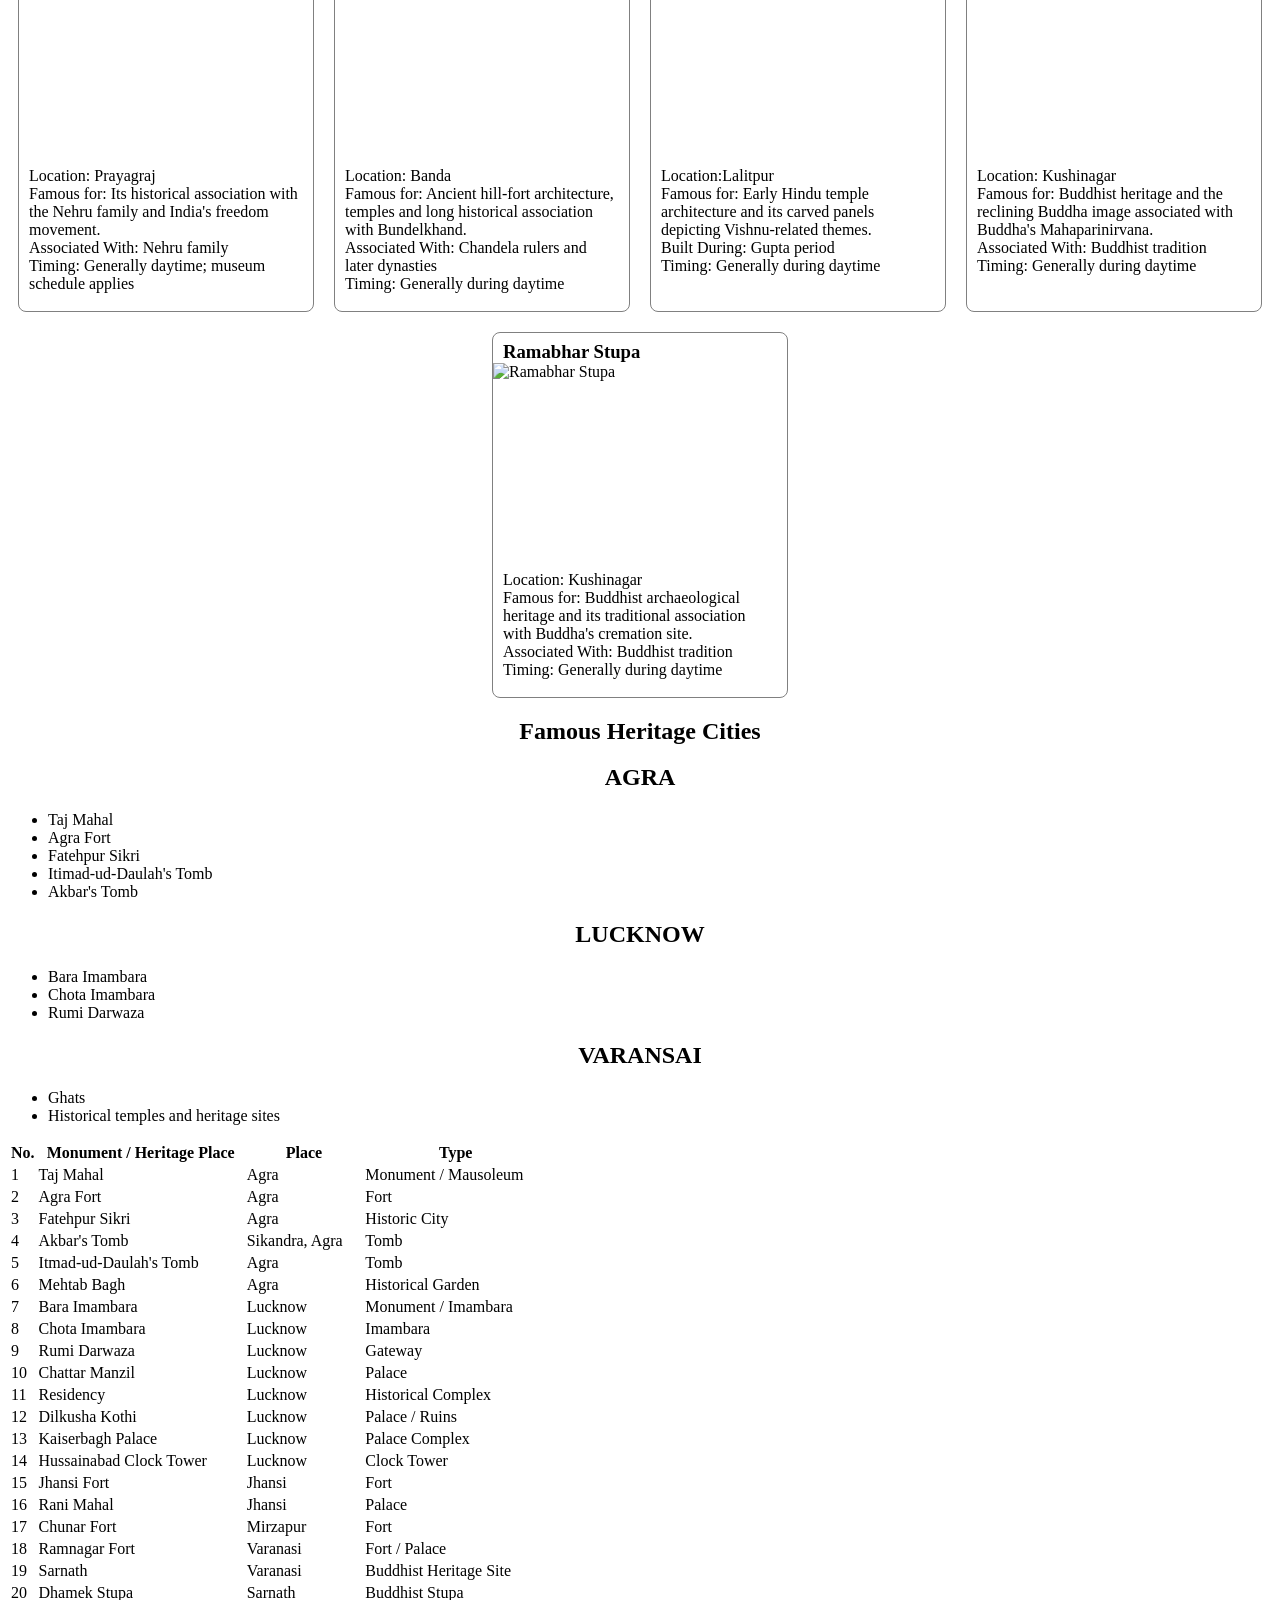
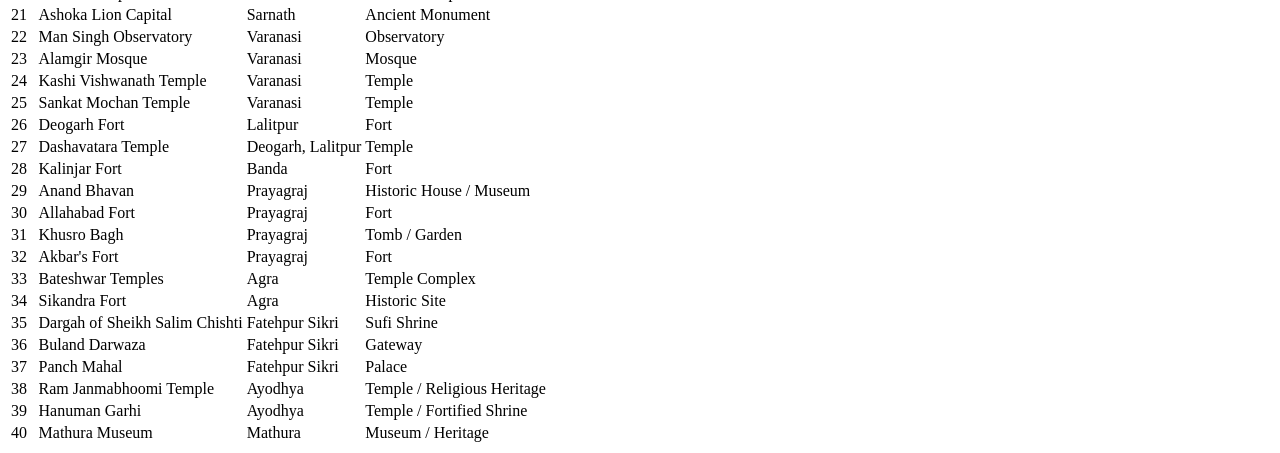
==== commit bb3146ba: "Update index.html" ====
--- a/index.html
+++ b/index.html
@@ -25,11 +25,28 @@
 </p>
 </section>
 <img class="intro" src="https://encrypted-tbn0.gstatic.com/images?q=tbn:ANd9GcR1HV0xvQonWF7lrKRB-f7P1txNsaTskCOQrlit1aEUDKzZr0Wy_lxdFIMo&s=10" alt="xyz">
+<div class="filter-bar">
+    <label for="district">Select District:</label>
+    <select id="district">
+        <option value="all">All Districts</option>
+        <option value="agra">Agra</option>
+        <option value="lucknow">Lucknow</option>
+        <option value="varanasi">Varanasi</option>
+        <option value="jhansi">Jhansi</option>
+        <option value="ayodhya">Ayodhya</option>
+        <option value="mathura">Mathura</option>
+        <option value="prayagraj">Prayagraj</option>
+        <option value="mirzapur">Mirzapur</option>
+        <option value="banda">Banda</option>
+        <option value="lalitpur">Lalitpur</option>
+        <option value="kushinagar">Kushinagar</option>
+    </select>
+</div>
 <section id="monuments">
 <h2>Popular Distination In Uttar Pradesh</h2>
 <div class="monuments">
-<div class="TajMahal">
-<h3>1.Taj Mahal</h3>
+<div class="TajMahal agra">
+<h3>Taj Mahal</h3>
  <img src="https://media.istockphoto.com/id/475751494/photo/taj-mahal-sunset-with-reflections-from-lake-side.jpg?s=612x612&w=0&k=20&c=gEXP-KKh0wB8ThIDZJqavLhQE2HxVX1wddYRxDXYzPI=" alt="TajMahal" height="345">
 <ul>
     <li>Location: Agra</li>
@@ -41,8 +58,8 @@
     <li>Timing: 8:30 PM to 12:30 AM</li>
     </ul>
 </div>
-<div class="AgraFort">
-<h3>2.Agra Fort</h3>
+<div class="AgraFort agra">
+<h3>Agra Fort</h3>
 <img src="https://media.istockphoto.com/id/530741074/photo/red-fort-lal-qila-with-indian-flag-delhi-india.jpg?s=612x612&w=0&k=20&c=7BTI-dgQNPPTq2yARrwIBf2yIqO4PUPX1EJY5ITIyoM=" alt="AgraFort" height="345">
 <ul>
     <li>Location: Agra</li>
@@ -53,8 +70,8 @@
 
 </ul>
 </div>
-<div class="BaraImambara">
-<h3>3.Bara Imambara</h3>
+<div class="BaraImambara lucknow">
+<h3>Bara Imambara</h3>
 <img src="https://media.istockphoto.com/id/465615190/photo/bara-imambara.jpg?s=612x612&w=0&k=20&c=0icBcyFUPv-11PnvnS-NRqZnemSWV3-XpuqNAPcAPNg=" alt="ImamBara" height="345">
 <ul>
     <li>Location: Lucknow</li>
@@ -64,8 +81,8 @@
         Closing Time: 5:00 PM</li>
 </ul>
 </div>
-<div class="Jhansi">
-<h3>4.Jhansi Fort</h3>
+<div class="Jhansi jhansi">
+<h3>Jhansi Fort</h3>
 <img src="https://media.istockphoto.com/id/1220163528/photo/fort-of-jhansi-in-uttar-pradesh-india.jpg?s=612x612&w=0&k=20&c=BvjyeecUbrmZipTgGfqwUnMsEalgmjMUlC6O04rX9TY=" alt="JhansiFort" height="345">
 <ul>
     <li>Location: Jhansi</li>
@@ -74,8 +91,8 @@
     <li>Time: open daily from 6:00 AM to 6:00 PM</li>
 </ul>
 </div>
-<div class="ChunarFort">
-<h3>5.Chunar Fort</h3>
+<div class="ChunarFort mirzapur">
+<h3>Chunar Fort</h3>
 <img src="https://media.istockphoto.com/id/1127497506/photo/jaipur-fort-jaipur-rajasthan-india.jpg?s=612x612&w=0&k=20&c=GMbhGo9c6x0Rkfil9Cow_owRJjN5gbC20NNRucYHr-Y=" alt="ChunarFort" height="345">
 <ul>
     <li>Location: Mirzapur</li>
@@ -84,8 +101,8 @@
     <li>Time: 9:00 AM to 5:00 PM</li>
 </ul>
 </div>
-<div class="ItimadUdDaulah">
-    <h3>6. Itimad-ud-Daulah's Tomb</h3>
+<div class="ItimadUdDaulah lucknow">
+    <h3>Itimad-ud-Daulah's Tomb</h3>
     <img src="https://images.unsplash.com/photo-1564507592333-c60657eea523?w=800" alt="Itimad ud Daulah Tomb" height="345">
     <ul>
         <li>Location: Agra</li>
@@ -94,8 +111,8 @@
         <li>Timing: 6:00 AM to 6:00 PM</li>
     </ul>
 </div>
-<div class="AkbarsTomb">
-    <h3>7. Akbar's Tomb</h3>
+<div class="AkbarsTomb agra">
+    <h3>Akbar's Tomb</h3>
     <img src="https://images.unsplash.com/photo-1564507592333-c60657eea523?w=800" alt="Akbar's Tomb" height="345">
     <ul>
         <li>Location: Sikandra, Agra</li>
@@ -104,8 +121,8 @@
         <li>Timing: Sunrise to Sunset</li>
     </ul>
 </div>
-<div class="FatehpurSikri">
-    <h3>8. Fatehpur Sikri</h3>
+<div class="FatehpurSikri agra">
+    <h3>Fatehpur Sikri</h3>
     <img src="https://images.unsplash.com/photo-1595658658481-d53d3f999875?w=800" alt="Fatehpur Sikri" height="345">
     <ul>
         <li>Location: Agra District</li>
@@ -114,8 +131,8 @@
         <li>Timing: Sunrise to Sunset</li>
     </ul>
 </div>
-<div class="ChotaImambara">
-    <h3>9. Chota Imambara</h3>
+<div class="ChotaImambara lucknow">
+    <h3></h3>Chota Imambara</h3>
     <img src="https://media.istockphoto.com/id/1261472473/photo/tomb-at-chota-imambara-in-lucknow.jpg?s=612x612&w=0&k=20&c=yFBUa6Kv9K7nGc3pQ43ChFW2OEvUfuNbUeptYHIaA1Q=" alt="Chota Imambara" height="345">
     <ul>
         <li>Location: Lucknow</li>
@@ -124,8 +141,8 @@
         <li>Timing: 6:00 AM to 6:00 PM</li>
     </ul>
 </div>
-<div class="RumiDarwaza">
-    <h3>10. Rumi Darwaza</h3>
+<div class="RumiDarwaza lucknow">
+    <h3>Rumi Darwaza</h3>
     <img src="https://media.istockphoto.com/id/1365441098/photo/wide-angle-night-light-landscape-view-of-funerary-shrine-complex-of-mevlana-celaluddin-rumi-a.jpg?s=612x612&w=0&k=20&c=KEemNJ8Fs10JAOKhUwmTldvvVt-TjncMB-lXFz320LA=" alt="Rumi Darwaza" height="345">
     <ul>
         <li>Location: Lucknow</li>
@@ -134,8 +151,8 @@
         <li>Timing: Generally accessible during the day</li>
     </ul>
     </div>
-    <div class="LucknowResidency">
-    <h3>11. Lucknow Residency</h3>
+    <div class="LucknowResidency lucknow">
+    <h3>Lucknow Residency</h3>
     <img src="https://images.unsplash.com/photo-1599661046289-e31897846e41?w=800" alt="Lucknow Residency" height="345">
     <ul>
         <li>Location: Lucknow</li>
@@ -144,8 +161,8 @@
         <li>Timing: 10:00 AM to 5:00 PM</li>
     </ul>
 </div>
-<div class="DhamekStupa">
-    <h3>12. Dhamek Stupa</h3>
+<div class="DhamekStupa varansai">
+    <h3>Dhamek Stupa</h3>
     <img src="https://images.unsplash.com/photo-1609947017136-9daf32a5eb16?w=800" alt="Dhamek Stupa" height="345">
     <ul>
         <li>Location: Sarnath, Varanasi</li>
@@ -154,8 +171,8 @@
         <li>Timing: Sunrise to Sunset</li>
     </ul>
     </div>
-    <div class="RamnagarFort">
-    <h3>13. Ramnagar Fort</h3>
+    <div class="RamnagarFort varansai">
+    <h3>Ramnagar Fort</h3>
     <img src="https://media.istockphoto.com/id/2237230416/photo/weathered-stone-fortification-wall-and-tower-on-a-steep-tree-covered-hillside.jpg?s=612x612&w=0&k=20&c=qApcT2RAi7oVQVFQRd1N-CDIhYTugN-A_V62tvvKppc=" alt="Ramnagar Fort" height="345">
     <ul>
         <li>Location: Ramnagar, Varanasi</li>
@@ -164,8 +181,8 @@
         <li>Timing: 10:00 AM to 5:00 PM</li>
     </ul>
 </div>
-<div class="RamMandir">
-    <h3>14. Ram Mandir</h3>
+<div class="RamMandir ayodhya">
+    <h3>Ram Mandir</h3>
     <img src="https://images.unsplash.com/photo-1605640840605-14ac1855827b?w=800" alt="Ram Mandir Ayodhya" height="345">
     <ul>
         <li>Location: Ayodhya</li>
@@ -174,8 +191,8 @@
         <li>Timing: Visitor timings vary according to the darshan schedule</li>
     </ul>
 </div>
-<div class="KashiVishwanath">
-    <h3>15. Kashi Vishwanath Temple</h3>
+<div class="KashiVishwanath varansai">
+    <h3>Kashi Vishwanath Temple</h3>
     <img src="https://images.unsplash.com/photo-1548013146-72479768bada?w=800" alt="Kashi Vishwanath Temple" height="345">
     <ul>
         <li>Location: Varanasi</li>
@@ -184,8 +201,8 @@
         <li>Timing: Varies according to the daily darshan schedule</li>
     </ul>
 </div>
-<div class="AkbarsTomb">
-<h3>16. Akbar's Tomb</h3>
+<div class="AkbarsTomb agra">
+<h3>Akbar's Tomb</h3>
 <img src="https://images.unsplash.com/photo-1599661046289-e31897846e41?w=800" alt="Akbar's Tomb" height="345">
 <ul>
     <li>Location: Sikandra, Agra</li>
@@ -194,8 +211,8 @@
     <li>Timing: Sunrise to sunset</li>
 </ul>
 </div>
-<div class="MehtabBagh">
-<h3>17. Mehtab Bagh</h3>
+<div class="MehtabBagh agra">
+<h3>Mehtab Bagh</h3>
 <img src="https://images.unsplash.com/photo-1564507592333-c60657eea523?w=800" alt="Mehtab Bagh" height="345">
 <ul>
     <li>Location: Agra</li>
@@ -204,8 +221,8 @@
     <li>Timing: Sunrise to sunset</li>
 </ul>
 </div>
-<div class="ChiniKaRauza">
-<h3>18. Chini ka Rauza</h3>
+<div class="ChiniKaRauza agra">
+<h3>Chini ka Rauza</h3>
 <img src="https://images.unsplash.com/photo-1599661046289-e31897846e41?w=800" alt="Chini ka Rauza" height="345">
 <ul>
     <li>Location: Agra</li>
@@ -214,8 +231,8 @@
     <li>Timing: Sunrise to sunset</li>
 </ul>
 </div>
-<div class="MariamTomb">
-<h3>19. Tomb of Mariam-uz-Zamani</h3>
+<div class="MariamTomb agra agra">
+<h3>Tomb of Mariam-uz-Zamani</h3>
 <img src="https://images.unsplash.com/photo-1599661046289-e31897846e41?w=800" alt="Mariam Tomb" height="345">
 <ul>
     <li>Location: Sikandra, Agra</li>
@@ -224,8 +241,8 @@
     <li>Timing: Sunrise to sunset</li>
 </ul>
 </div>
-<div class="RamBagh">
-<h3>20. Ram Bagh</h3>
+<div class="Ram bagh agra">
+<h3>Ram Bagh</h3>
 <img src="https://images.unsplash.com/photo-1595658658481-d53d3f999875?w=800" alt="Ram Bagh" height="345">
 <ul>
     <li>Location: Agra</li>
@@ -234,8 +251,8 @@
     <li>Timing: Sunrise to sunset</li>
 </ul>
 </div>
-<div class="ChattarManzil">
-<h3>21. Chattar Manzil</h3>
+<div class="ChattarManzil lucknow">
+<h3>Chattar Manzil</h3>
 <img src="https://images.unsplash.com/photo-1599661046289-e31897846e41?w=800" alt="Chattar Manzil" height="345">
 <ul>
     <li>Location: Lucknow</li>
@@ -244,8 +261,8 @@
     <li>Timing: Timings may vary</li>
 </ul>
 </div>
-<div class="DilkushaKothi">
-<h3>22. Dilkusha Kothi</h3>
+<div class="DilkushaKothi lucknow">
+<h3>Dilkusha Kothi</h3>
 <img src="https://images.unsplash.com/photo-1599661046289-e31897846e41?w=800" alt="Dilkusha Kothi" height="345">
 <ul>
     <li>Location: Lucknow</li>
@@ -254,8 +271,8 @@
     <li>Timing: Daytime; timings may vary</li>
 </ul>
 </div>
-<div class="HussainabadClockTower">
-<h3>23. Hussainabad Clock Tower</h3>
+<div class="HussainabadClockTower lucknow">
+<h3>Hussainabad Clock Tower</h3>
 <img src="https://images.unsplash.com/photo-1599661046289-e31897846e41?w=800" alt="Hussainabad Clock Tower" height="345">
 <ul>
     <li>Location: Lucknow</li>
@@ -265,7 +282,7 @@
 </ul>
 </div>
 <div class="JhansiFort">
-<h3>24. Jhansi Fort</h3>
+<h3>Jhansi Fort</h3>
 <img src="https://images.unsplash.com/photo-1627308594190-a057cd0c54c8?w=800" alt="Jhansi Fort" height="345">
 <ul>
     <li>Location: Jhansi</li>
@@ -274,8 +291,8 @@
     <li>Timing: Generally 6:00 AM to 6:00 PM</li>
 </ul>
 </div>
-<div class="RaniMahal">
-<h3>25. Rani Mahal</h3>
+<div class="RaniMahal jhansi">
+<h3>Rani Mahal</h3>
 <img src="https://images.unsplash.com/photo-1599661046289-e31897846e41?w=800" alt="Rani Mahal" height="345">
 <ul>
     <li>Location: Jhansi</li>
@@ -284,8 +301,8 @@
     <li>Timing: Generally during daytime</li>
 </ul>
 </div>
-<div class="SankatMochan">
-<h3>26. Sankat Mochan Hanuman Temple</h3>
+<div class="SankatMochan varanasi">
+<h3>Sankat Mochan Hanuman Temple</h3>
 <img src="https://images.unsplash.com/photo-1548013146-72479768bada?w=800" alt="Sankat Mochan Temple" height="345">
 <ul>
     <li>Location: Varanasi</li>
@@ -294,8 +311,8 @@
     <li>Timing: Varies according to temple schedule</li>
 </ul>
 </div>
-<div class="ChaukhandiStupa">
-<h3>27. Chaukhandi Stupa</h3>
+<div class="ChaukhandiStupa sarnath">
+<h3>Chaukhandi Stupa</h3>
 <img src="https://images.unsplash.com/photo-1609947017136-9daf32a5eb16?w=800" alt="Chaukhandi Stupa" height="345">
 <ul>
     <li>Location: Sarnath</li>
@@ -304,8 +321,8 @@
     <li>Timing: Generally during daytime</li>
 </ul>
 </div>
-<div class="SarnathMuseum">
-<h3>28. Sarnath Museum</h3>
+<div class="SarnathMuseum sarnath">
+<h3>Sarnath Museum</h3>
 <img src="https://images.unsplash.com/photo-1609947017136-9daf32a5eb16?w=800" alt="Sarnath Museum" height="345">
 <ul>
     <li>Location: Sarnath</li>
@@ -314,8 +331,8 @@
     <li>Timing: Generally 9:00 AM to 5:00 PM; closed on Fridays</li>
 </ul>
 </div>
-<div class="HanumanGarhi">
-<h3>29. Hanuman Garhi</h3>
+<div class="HanumanGarhi ayodhya">
+<h3>Hanuman Garhi</h3>
 <img src="https://images.unsplash.com/photo-1605640840605-14ac1855827b?w=800" alt="Hanuman Garhi" height="345">
 <ul>
     <li>Location: Ayodhya</li>
@@ -324,8 +341,8 @@
     <li>Timing: According to temple schedule</li>
 </ul>
 </div>
-<div class="KanakBhawan">
-<h3>30. Kanak Bhawan</h3>
+<div class="KanakBhawan ayodhya">
+<h3>Kanak Bhawan</h3>
 <img src="https://images.unsplash.com/photo-1605640840605-14ac1855827b?w=800" alt="Kanak Bhawan" height="345">
 <ul>
     <li>Location: Ayodhya</li>
@@ -334,8 +351,8 @@
     <li>Timing: According to temple schedule</li>
 </ul>
 </div>
-<div class="KrishnaJanmabhoomi">
-<h3>31. Shri Krishna Janmabhoomi Temple</h3>
+<div class="KrishnaJanmabhoomi mathura">
+<h3>Shri Krishna Janmabhoomi Temple</h3>
 <img src="https://images.unsplash.com/photo-1561361058-c24cecae35ca?w=800" alt="Krishna Janmabhoomi" height="345">
 <ul>
     <li>Location: Mathura</li>
@@ -344,8 +361,8 @@
     <li>Timing: According to temple schedule</li>
 </ul>
 </div>
-<div class="DwarkadhishTemple">
-<h3>32. Dwarkadhish Temple</h3>
+<div class="DwarkadhishTemple mathura">
+<h3>Dwarkadhish Temple</h3>
 <img src="https://images.unsplash.com/photo-1561361058-c24cecae35ca?w=800" alt="Dwarkadhish Temple" height="345">
 <ul>
     <li>Location: Mathura</li>
@@ -354,8 +371,8 @@
     <li>Timing: According to temple schedule</li>
 </ul>
 </div>
-<div class="BankeBihari">
-<h3>33. Banke Bihari Temple</h3>
+<div class="BankeBihari vrindavan">
+<h3>Banke Bihari Temple</h3>
 <img src="https://images.unsplash.com/photo-1561361058-c24cecae35ca?w=800" alt="Banke Bihari Temple" height="345">
 <ul>
     <li>Location: Vrindavan</li>
@@ -364,8 +381,8 @@
     <li>Timing: According to temple schedule</li>
 </ul>
 </div>
-<div class="PremMandir">
-<h3>34. Prem Mandir</h3>
+<div class="PremMandir vrindavan">
+<h3>Prem Mandir</h3>
 <img src="https://images.unsplash.com/photo-1561361058-c24cecae35ca?w=800" alt="Prem Mandir" height="345">
 <ul>
     <li>Location: Vrindavan</li>
@@ -373,8 +390,8 @@
     <li>Built By: Jagadguru Kripalu Parishat</li>
     <li>Timing: Generally morning to evening</li>
 </ul>
-</div><div class="KhusroBagh">
-<h3>35. Khusro Bagh</h3>
+</div><div class="KhusroBagh prayagraj">
+<h3>Khusro Bagh</h3>
 <img src="https://images.unsplash.com/photo-1599661046289-e31897846e41?w=800" alt="Khusro Bagh" height="345">
 <ul>
     <li>Location: Prayagraj</li>
@@ -383,8 +400,8 @@
     <li>Timing: Generally during daytime</li>
 </ul>
 </div>
-<div class="AllahabadFort">
-<h3>36. Allahabad Fort</h3>
+<div class="AllahabadFort prayagraj">
+<h3>Allahabad Fort</h3>
 <img src="https://images.unsplash.com/photo-1599661046289-e31897846e41?w=800" alt="Allahabad Fort" height="345">
 <ul>
     <li>Location: Prayagraj</li>
@@ -393,8 +410,8 @@
     <li>Timing: Public access is restricted in parts; timings vary</li>
 </ul>
 </div>
-<div class="AnandBhawan">
-<h3>37. Anand Bhawan</h3>
+<div class="AnandBhawan prayagraj">
+<h3>Anand Bhawan</h3>
 <img src="https://images.unsplash.com/photo-1599661046289-e31897846e41?w=800" alt="Anand Bhawan" height="345">
 <ul>
     <li>Location: Prayagraj</li>
@@ -403,28 +420,28 @@
     <li>Timing: Generally daytime; museum schedule applies</li>
 </ul>
 </div>
-<div class="KalinjarFort">
-<h3>38. Kalinjar Fort</h3>
+<div class="KalinjarFort banda">
+<h3>Kalinjar Fort</h3>
 <img src="https://images.unsplash.com/photo-1599661046289-e31897846e41?w=800" alt="Kalinjar Fort" height="345">
 <ul>
-    <li>Location: Banda District</li>
+    <li>Location: Banda</li>
     <li>Famous for: Ancient hill-fort architecture, temples and long historical association with Bundelkhand.</li>
     <li>Associated With: Chandela rulers and later dynasties</li>
     <li>Timing: Generally during daytime</li>
 </ul>
 </div>
-<div class="DashavataraTemple">
-<h3>39. Dashavatara Temple</h3>
+<div class="DashavataraTemple lalitpur">
+<h3>Dashavatara Temple</h3>
 <img src="https://images.unsplash.com/photo-1599661046289-e31897846e41?w=800" alt="Dashavatara Temple" height="345">
 <ul>
-    <li>Location: Deogarh, Lalitpur</li>
+    <li>Location:Lalitpur</li>
     <li>Famous for: Early Hindu temple architecture and its carved panels depicting Vishnu-related themes.</li>
     <li>Built During: Gupta period</li>
     <li>Timing: Generally during daytime</li>
 </ul>
 </div>
-<div class="MahaparinirvanaTemple">
-<h3>40. Mahaparinirvana Temple</h3>
+<div class="MahaparinirvanaTemple kushinagar">
+<h3>Mahaparinirvana Temple</h3>
 <img src="https://images.unsplash.com/photo-1609947017136-9daf32a5eb16?w=800" alt="Mahaparinirvana Temple" height="345">
 <ul>
     <li>Location: Kushinagar</li>
@@ -433,8 +450,8 @@
     <li>Timing: Generally during daytime</li>
 </ul>
 </div>
-<div class="RamabharStupa">
-<h3>41. Ramabhar Stupa</h3>
+<div class="RamabharStupa kushinagar">
+<h3>Ramabhar Stupa</h3>
 <img src="https://images.unsplash.com/photo-1609947017136-9daf32a5eb16?w=800" alt="Ramabhar Stupa" height="345">
 <ul>
     <li>Location: Kushinagar</li>
@@ -469,8 +486,8 @@
 </ul>
 </div>
 </section>
+<div class="table-wrap">
 <table>
-    <caption>MONUMENTS</caption>
     
         <thead>
             <tr>
@@ -726,7 +743,8 @@
     
     
 </table>
+</div>
 </section>
 </main>
 <footer></footer>
-</html>+</html>
